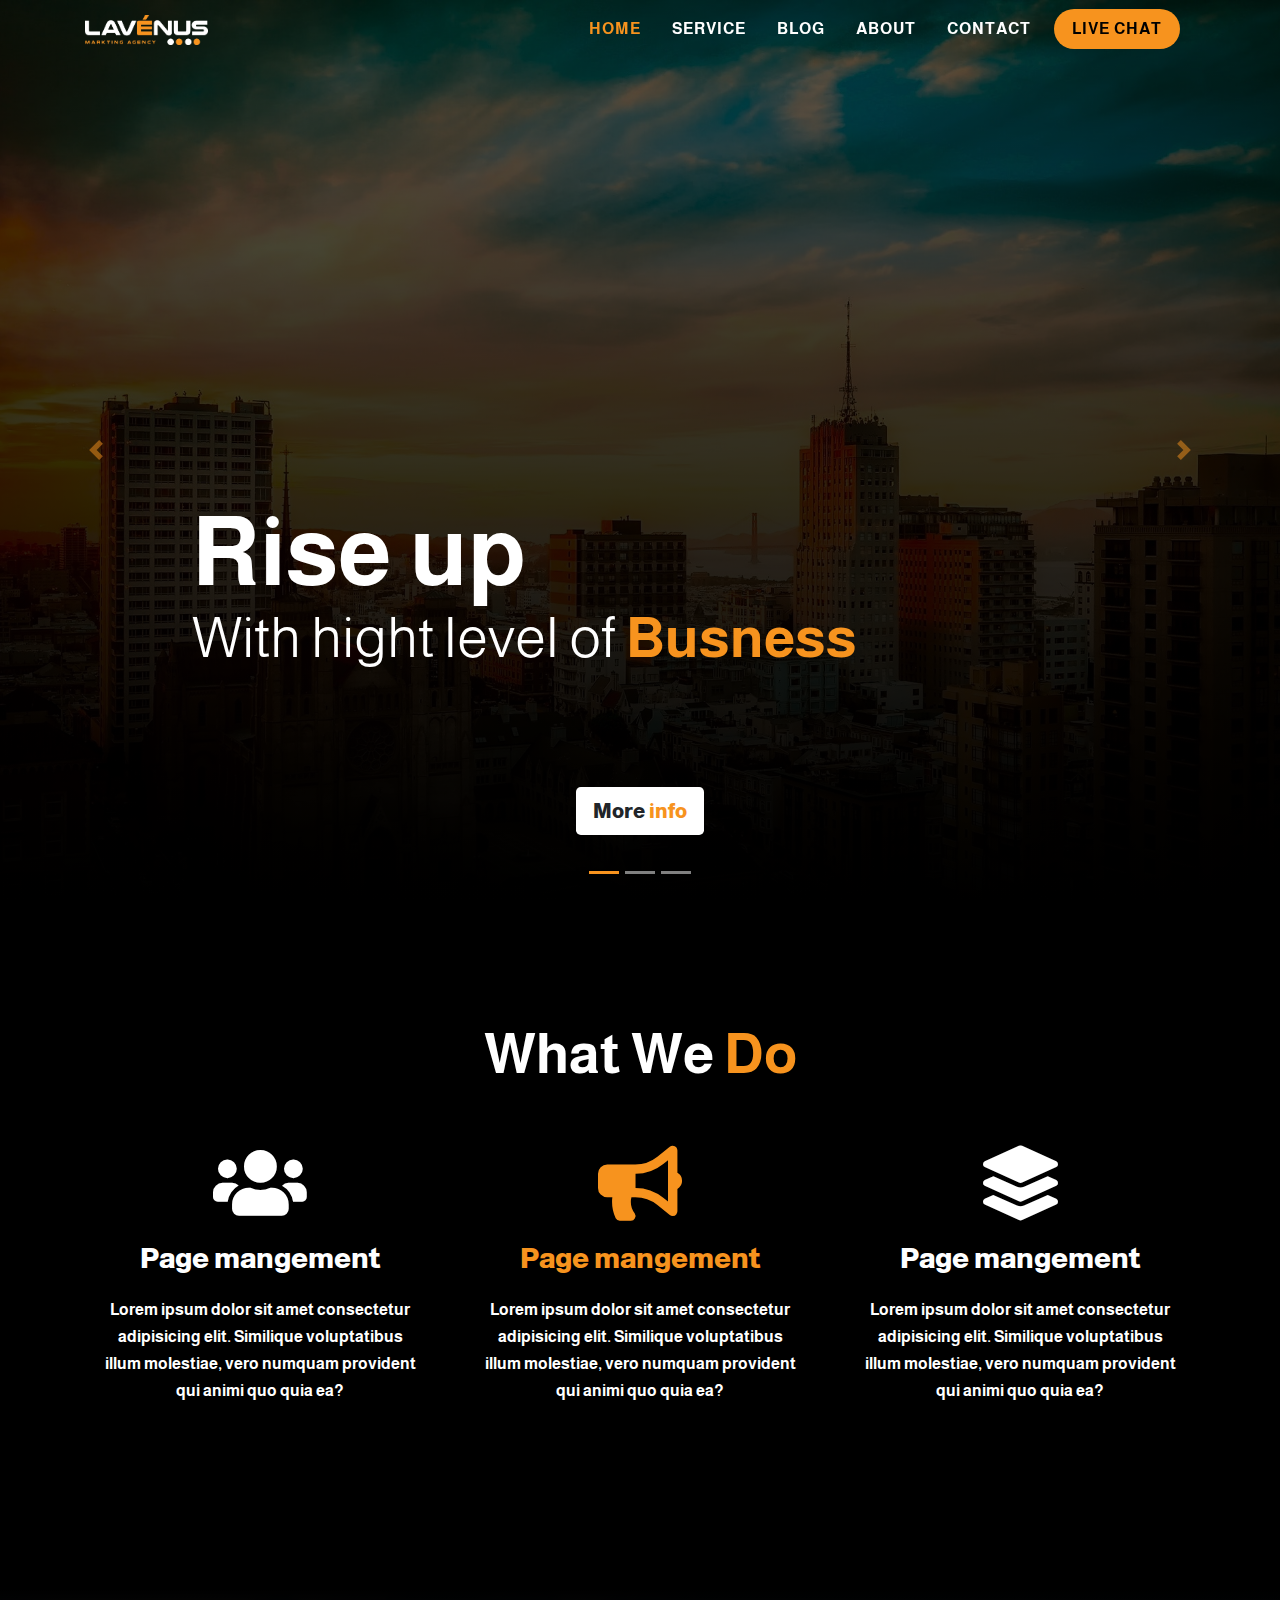
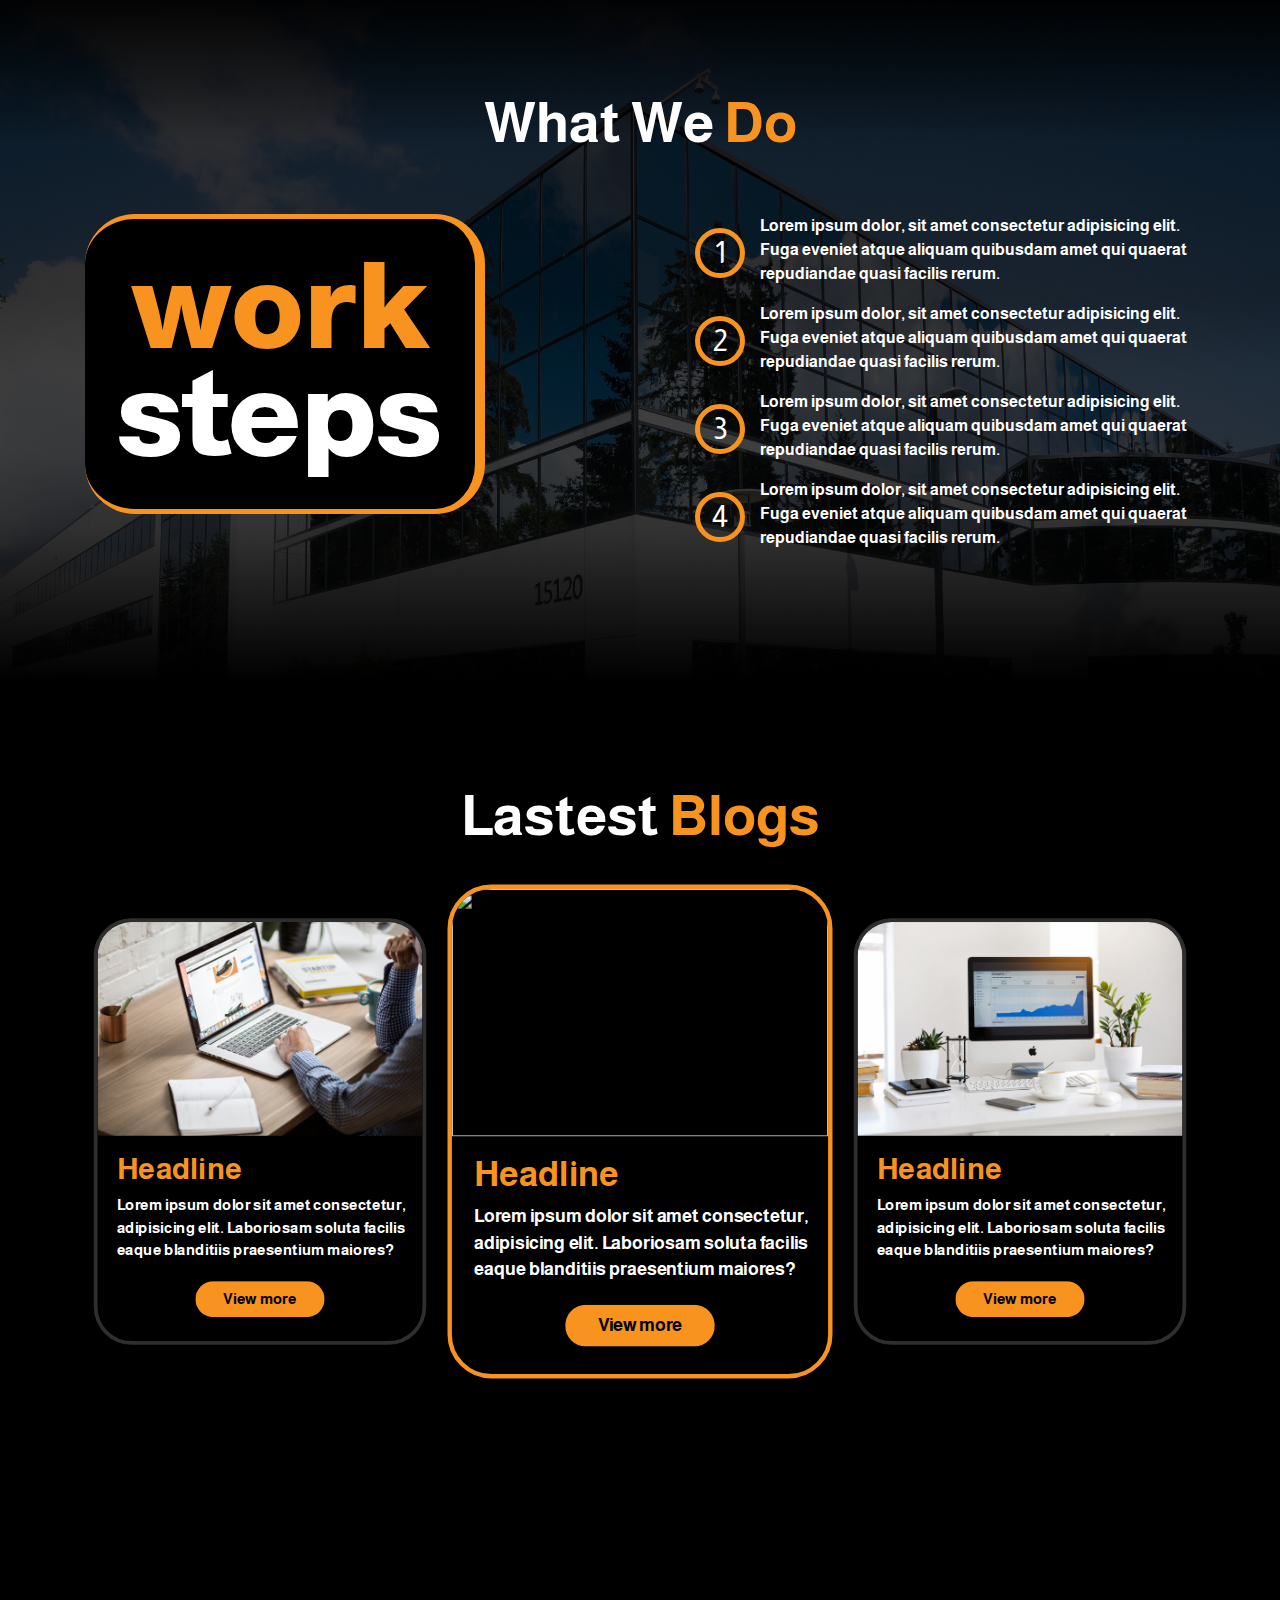
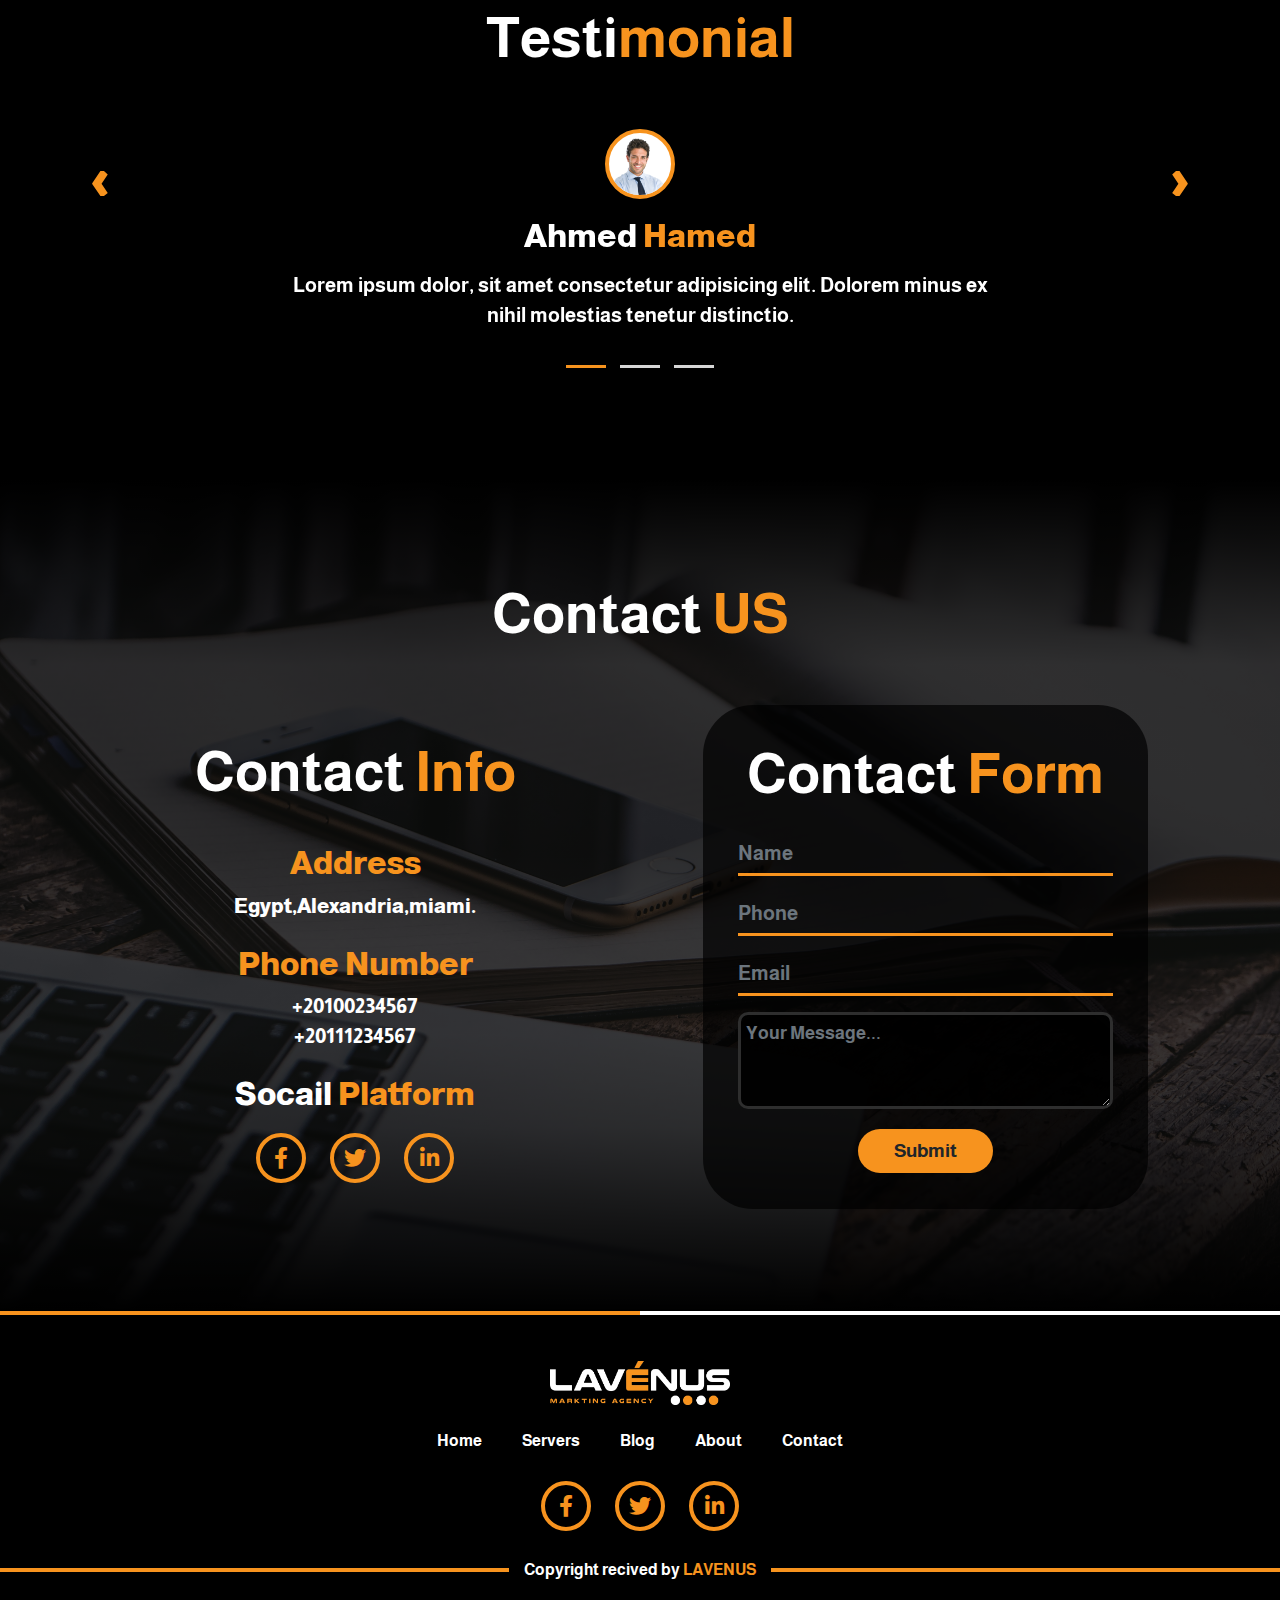
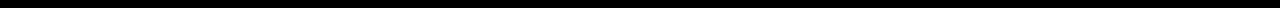
==== index.html @ 6c002d1f "A" ====
<!DOCTYPE html>
<html lang="en">
<head>
  <meta charset="UTF-8">
  <meta name="viewport" content="width=device-width, initial-scale=1.0">
  <link href="https://fonts.googleapis.com/css?family=Almarai:400,800&display=swap" rel="stylesheet">
  <link href="https://cdnjs.cloudflare.com/ajax/libs/font-awesome/5.12.1/css/all.min.css" rel="stylesheet">
  <link href="css/owl.carousel.min.css" rel="stylesheet">
  <link href="css/owl.theme.default.min.css" rel="stylesheet">
  <link href="css/bootstrap.min.css" rel="stylesheet">
  <link href="css/style.css" rel="stylesheet">
  <title>La vénus Marking Agency</title>
</head>
<body>
  <!-- Start Navbar -->
  <nav class="navbar navbar-expand-lg fixed-top navbar-dark">
    <div class="container">            
      <a class="navbar-brand" href="index.html"><img src="img/logo.gif" height="30" alt="la vénus"></a>
      <button class="navbar-toggler" data-toggle="collapse" data-target="#navbarSupportedContent">
        <span class="navbar-toggler-icon"></span>
      </button>
  
      <div class="collapse navbar-collapse" id="navbarSupportedContent">
        <ul class="navbar-nav ml-auto">
          <li class="nav-item active">
            <a class="nav-link" href="index.html">Home <span class="sr-only">(current)</span></a>
          </li>
          <li class="nav-item">
            <a class="nav-link" href="service.html">service</a>
          </li>
          <li class="nav-item">
            <a class="nav-link" href="blog.html">blog</a>
          </li>
          <li class="nav-item">
            <a class="nav-link" href="about.html">about</a>
          </li>
          <li class="nav-item">
            <a class="nav-link" href="contact.html">contact</a>
          </li>
          <li class="nav-item">
            <a class="nav-link" href="live-chat.html">live chat</a>
          </li>
        </ul>
      </div>
    </div>
  </nav>
  <!-- End Navbar -->
  <!-- Start Carousel -->
  <div id="carouselhead" class="carousel slide" data-ride="carousel">
    <ol class="carousel-indicators">
      <li data-target="#carouselhead" data-slide-to="0" class="active"></li>
      <li data-target="#carouselhead" data-slide-to="1"></li>
      <li data-target="#carouselhead" data-slide-to="2"></li>
    </ol>
    <div class="carousel-inner">
      <div class="carousel-item active">
        <div class="override"></div>
        <img src="img/img1.jpg" class="d-block w-100" alt="...">
        <div class="carousel-caption">
          <h1 class="display-1 text-left">Rise up</h1>
          <h4 class="display-4 text-left">With hight level of <span>Busness</span></h4>
          <button class="btn btn-lg bg-white">More <span>info</span></button>
        </div>
      </div>
      <div class="carousel-item">
        <div class="override"></div>
        <img src="img/img1.jpg" class="d-block w-100" alt="...">
        <div class="carousel-caption">
          <h1 class="display-1 text-left">Rise up</h1>
          <h4 class="display-4 text-left">With hight level of <span>Busness</span></h4>
          <button class="btn btn-lg bg-white">More <span>info</span></button>
        </div>
      </div>
      <div class="carousel-item">
        <div class="override"></div>
        <img src="img/img1.jpg" class="d-block w-100" alt="...">
        <div class="carousel-caption">
          <h1 class="display-1 text-left">Rise up</h1>
          <h4 class="display-4 text-left">With hight level of <span>Busness</span></h4>
          <button class="btn btn-lg bg-white">More <span>info</span></button>
        </div>
      </div>
    </div>
    <a class="carousel-control-prev" href="#carouselhead" role="button" data-slide="prev">
      <span class="carousel-control-prev-icon" aria-hidden="true"></span>
      <span class="sr-only">Previous</span>
    </a>
    <a class="carousel-control-next" href="#carouselhead" role="button" data-slide="next">
      <span class="carousel-control-next-icon" aria-hidden="true"></span>
      <span class="sr-only">Next</span>
    </a>
  </div>
  <!-- End Carousel -->
  <!-- Start Section What We Do -->
  <section id="what-we-do-section">
    <div class="container">
      <h2 class="title-section">what we <span>Do</span></h2>
      <div class="row">
        <div class="col-md-4 mb-5">
          <!-- Start item -->
          <div class="item">
            <i class="fas fa-users"></i>
            <h3>Page mangement</h3>
            <p>Lorem ipsum dolor sit amet consectetur adipisicing elit. Similique voluptatibus illum molestiae, vero numquam provident qui animi quo quia ea?</p>
          </div>
          <!-- End item -->
        </div>
        <div class="col-md-4 mb-5">
          <!-- Start item -->
          <div class="item active">
            <i class="fas fa-bullhorn"></i>
            <h3>Page mangement</h3>
            <p>Lorem ipsum dolor sit amet consectetur adipisicing elit. Similique voluptatibus illum molestiae, vero numquam provident qui animi quo quia ea?</p>
          </div>
          <!-- End item -->
        </div>
        <div class="col-md-4 mb-5">
          <!-- Start item -->
          <div class="item">
            <i class="fas fa-layer-group"></i>
            <h3>Page mangement</h3>
            <p>Lorem ipsum dolor sit amet consectetur adipisicing elit. Similique voluptatibus illum molestiae, vero numquam provident qui animi quo quia ea?</p>
          </div>
          <!-- End item -->
        </div>
      </div>
    </div>
  </section>
  <!-- End Section What We Do -->
  <!-- Start About-us -->
  <section id="about-section">
    <div class="override">
      <div class="container">
        <h2 class="title-section">what we <span>Do</span></h2>
        <div class="row">
          <div class="col-lg-6 d-none d-lg-block">
            <div class="shape">
              <h2>
                <span>work</span> steps
              </h2>
            </div>
          </div>
          <div class="col-lg-6">
            <ul id="number-list">
              <li>Lorem ipsum dolor, sit amet consectetur adipisicing elit. Fuga eveniet atque aliquam quibusdam amet qui quaerat repudiandae quasi facilis rerum.</p></li>
              <li>Lorem ipsum dolor, sit amet consectetur adipisicing elit. Fuga eveniet atque aliquam quibusdam amet qui quaerat repudiandae quasi facilis rerum.</li>
              <li>Lorem ipsum dolor, sit amet consectetur adipisicing elit. Fuga eveniet atque aliquam quibusdam amet qui quaerat repudiandae quasi facilis rerum.</li>
              <li>Lorem ipsum dolor, sit amet consectetur adipisicing elit. Fuga eveniet atque aliquam quibusdam amet qui quaerat repudiandae quasi facilis rerum.</li>
            </ul>
          </div>
        </div>
      </div>
    </div>
  </section>
  <!-- End About-us -->
  <!-- Start Blog -->
  <section id="blog-section">
    <div class="container">
      <h2 class="title-section">lastest <span>Blogs</span></h2>
      <div class="row">
        <!-- Start item -->
        <div class="col-lg-4 col-md-6 mb-5">
          <div class="blog">
            <img src="img/blog1.jpg" alt="">
            <div>
              <h2>Headline</h2>
              <p>Lorem ipsum dolor sit amet consectetur, adipisicing elit. Laboriosam soluta facilis eaque blanditiis praesentium maiores?</p>
              <button class="btn">View more</button>
            </div>
          </div>
        </div>
        <!-- End item -->
        <!-- Start item -->
        <div class="col-lg-4 col-md-6 mb-5">
          <div class="blog active">
            <img src="img/blog2.jpg" alt="">
            <div>
              <h2>Headline</h2>
              <p>Lorem ipsum dolor sit amet consectetur, adipisicing elit. Laboriosam soluta facilis eaque blanditiis praesentium maiores?</p>
              <button class="btn">View more</button>
            </div>
          </div>
        </div>
        <!-- End item -->
        <!-- Start item -->
        <div class="col-lg-4 col-md-6 mb-5 mx-auto">
          <div class="blog">
            <img src="img/blog3.jpg" alt="">
            <div>
              <h2>Headline</h2>
              <p>Lorem ipsum dolor sit amet consectetur, adipisicing elit. Laboriosam soluta facilis eaque blanditiis praesentium maiores?</p>
              <button class="btn">View more</button>
            </div>
          </div>
        </div>
        <!-- End item -->
      </div>
    </div>
  </section>
  <!-- End Blog -->
  <!-- Start Testimonial -->
  <section id="testimonial-section">
    <div class="container">
      <h2 class="title-section">Testi<span>monial</span></h2>
      <div class="owl-carousel owl-theme">
        <div class="item">
          <div class="img">
            <img src="img/personal.png" alt=""/>
          </div>
          <h4>ahmed <span>hamed</span></h4>
          <p>Lorem ipsum dolor, sit amet consectetur adipisicing elit. Dolorem minus ex nihil molestias tenetur distinctio.</p>
        </div>
        <div class="item">
          <div class="img">
            <img src="img/personal.png" alt=""/>
          </div>
          <h4>ahmed <span>hamed</span></h4>
          <p>Lorem ipsum dolor, sit amet consectetur adipisicing elit. Dolorem minus ex nihil molestias tenetur distinctio.</p>
        </div>
        <div class="item">
          <div class="img">
            <img src="img/personal.png" alt=""/>
          </div>
          <h4>ahmed <span>hamed</span></h4>
          <p>Lorem ipsum dolor, sit amet consectetur adipisicing elit. Dolorem minus ex nihil molestias tenetur distinctio.</p>
        </div>
      </div>
    </div>
  </section>
  <!-- End Testimonial -->
  <!-- Start Contact -->
  <section id="contact-section">
    <div class="override">
      <div class="container">
        <h2 class="title-section">Contact <span>US</span></h2>
        <div class="row">
          <div class="col-md-6">
            <div class="contact-info">
              <h2 class="title-section head-title">Contact <span>Info</span></h2>
              <div>
                <h2 class="title">Address</h2>
                <p>Egypt,Alexandria,miami.</p>
              </div>
              <div>
                <h2 class="title">Phone Number</h2>
                <p>+20100234567</p>
                <p>+20111234567</p>
              </div>
              <div>
                <h2 class="title"><span>Socail</span> Platform</h2>
                <ul class="social-list">
                  <li><a href="#"><i class="fab fa-facebook-f"></i></a></li>
                  <li><a href="#"><i class="fab fa-twitter"></i></a></li>
                  <li><a href="#"><i class="fab  fa-linkedin-in"></i></a></li>
                </ul>
              </div>
            </div>
          </div>
          <div class="col-lg-5 col-md-6 mx-auto">
            <div class="contact-form">
              <h2 class="title-section head-title">Contact <span>Form</span></h2>
              <form action="">
                <div class="form-group">
                  <input type="email" class="form-control" placeholder="Name">
                </div>
                <div class="form-group">
                  <input type="email" class="form-control" placeholder="Phone">
                </div>
                <div class="form-group">
                  <input type="email" class="form-control" placeholder="Email">
                </div>
                <div class="form-group">
                  <textarea class="form-control" rows="3" placeholder="Your Message..."></textarea>
                </div>
                <div class="form-group">
                  <button type="submit" class="btn d-block mx-auto">Submit</button>
                </div>
              </form>
            </div>
          </div>
        </div>
      </div>
    </div>
  </section>
  <!-- End Contact -->
  <!-- Start Footer -->
  <footer>
    <div class="container">
      <img src="img/logo.gif" alt="">
      <ul class="menu">
        <li><a href="#">home</a></li>
        <li><a href="#">servers</a></li>
        <li><a href="#">blog</a></li>
        <li><a href="#">about</a></li>
        <li><a href="#">contact</a></li>
      </ul>
      <ul class="social-list">
        <li><a href="#"><i class="fab fa-facebook-f"></i></a></li>
        <li><a href="#"><i class="fab fa-twitter"></i></a></li>
        <li><a href="#"><i class="fab  fa-linkedin-in"></i></a></li>
      </ul>
    </div>
    <div class="copyright"><p>Copyright recived by <span>LAVENUS</span></p></div>
  </footer>
  <!-- End Footer -->
  <script src="js/jquery-3.4.1.slim.min.js"></script>
  <script src="js/popper.min.js"></script>
  <script src="js/bootstrap.min.js"></script>
  <script src="js/owl.carousel.min.js"></script>
  <script src="js/main.js"></script>
</body>
</html>
---- css/style.css ----
/* General */
* {
  outline: 0 !important;
}
*:focus {
  outline: 0 !important;
}

body {
  font-family: "Almarai", sans-serif;
  background: #000;
  color: #fff;
}

.title-section {
  font-size: 3.5rem;
  font-weight: 700;
  text-align: center;
  text-transform: capitalize;
  padding-bottom: 50px;
}
.title-section span {
  color: #f7931e;
}

.social-list {
  list-style: none;
  display: flex;
  justify-content: center;
  padding: 0;
  width: 100%;
}
.social-list li {
  float: left;
  margin: 12px;
}
.social-list li a {
  text-decoration: none;
}
.social-list li a:hover i {
  background: #f7931e;
  color: #fff;
}
.social-list li i {
  font-size: 22px;
  display: flex;
  align-items: center;
  justify-content: center;
  color: #f7931e;
  border: 4px solid #f7931e;
  border-radius: 50px;
  width: 50px;
  height: 50px;
}

/* Navbar */
.navbar.navbar-dark {
  background: transparent !important;
}
.navbar.navbar-dark .nav-item {
  margin-right: 15px;
}
.navbar.navbar-dark .nav-item a {
  font-weight: 700;
  letter-spacing: 1px;
  text-transform: uppercase;
  color: #fff;
}
.navbar.navbar-dark .nav-item.active a {
  color: #f7931e;
}
.navbar.navbar-dark .nav-item:last-child {
  background: #f7931e;
  border-radius: 50px;
  padding: 0 10px;
}
.navbar.navbar-dark .nav-item:last-child a {
  color: black;
}
.navbar.navbar-dark.scroll {
  background: rgba(0, 0, 0, 0.9) !important;
}

/* carousel */
#carouselhead .carousel-indicators li.active {
  background-color: #f7931e;
}
#carouselhead .carousel-item .override {
  height: 100.1vh;
  width: 100%;
  position: absolute;
  background: transparent;
  background: -webkit-linear-gradient(to bottom, rgba(0, 0, 0, 0.6), black);
  background: linear-gradient(to bottom, rgba(0, 0, 0, 0.6), black);
}
#carouselhead .carousel-item img {
  height: 100vh;
  object-fit: cover;
}
#carouselhead .carousel-item .carousel-caption h1 {
  line-height: 0.9;
}
#carouselhead .carousel-item .carousel-caption h1, #carouselhead .carousel-item .carousel-caption h4 span {
  font-weight: 700 !important;
}
#carouselhead .carousel-item .carousel-caption button {
  margin-top: 12vh;
  margin-bottom: 25px;
  font-weight: 800;
}
#carouselhead .carousel-item .carousel-caption span {
  color: #f7931e;
}
#carouselhead .carousel-control-next-icon {
  background-image: url("data:image/svg+xml,%3csvg xmlns='http://www.w3.org/2000/svg' fill='%23f7931e' width='8' height='8' viewBox='0 0 8 8'%3e%3cpath d='M2.75 0l-1.5 1.5L3.75 4l-2.5 2.5L2.75 8l4-4-4-4z'/%3e%3c/svg%3e");
}
#carouselhead .carousel-control-prev-icon {
  background-image: url("data:image/svg+xml,%3csvg xmlns='http://www.w3.org/2000/svg' fill='%23f7931e' width='8' height='8' viewBox='0 0 8 8'%3e%3cpath d='M5.25 0l-4 4 4 4 1.5-1.5L4.25 4l2.5-2.5L5.25 0z'/%3e%3c/svg%3e");
}

/* what-we-do-section */
#what-we-do-section {
  padding: 120px 0px;
}
#what-we-do-section .item {
  text-align: center;
}
#what-we-do-section .item h3 {
  font-weight: 800;
  padding: 22px 0px 12px;
}
#what-we-do-section .item i {
  display: block;
  font-size: 75px;
  text-align: center;
}
#what-we-do-section .item p {
  line-height: 1.7;
  padding: 0 16px;
  font-weight: 700;
}
#what-we-do-section .item.active h3, #what-we-do-section .item.active i {
  color: #f7931e;
}

/* about section */
#about-section {
  background: url(../img/img2.jpg);
  background-size: cover;
  background-position: top;
  background-repeat: no-repeat;
}
#about-section .override {
  padding: 100px 0px;
  height: 100.2%;
  width: 100%;
  background: transparent;
  background: -webkit-linear-gradient(to bottom, rgba(0, 0, 0, 0.6), black);
  background: linear-gradient(to bottom, rgba(0, 0, 0, 0.6), black);
  background-image: linear-gradient(to top, black, rgba(0, 0, 0, 0.9), rgba(0, 0, 0, 0.8), rgba(0, 0, 0, 0.75), rgba(0, 0, 0, 0.75), rgba(0, 0, 0, 0.8), rgba(0, 0, 0, 0.8), rgba(0, 0, 0, 0.8), rgba(0, 0, 0, 0.9), black);
}
#about-section #number-list {
  list-style: none;
}
#about-section #number-list li {
  display: flex;
  align-items: center;
}
#about-section #number-list li span {
  display: flex;
  align-items: center;
  justify-content: center;
  border: 5px solid #f7931e;
  font-size: 30px;
  border-radius: 50px;
  min-width: 50px;
  max-width: 50px;
  min-height: 50px;
  max-height: 50px;
  margin-right: 15px;
  margin-top: -10px;
}
#about-section #number-list li p {
  display: inline;
  font-weight: 700;
}
#about-section .shape {
  height: 300px;
  width: 400px;
  background: #000;
  border-right: 10px solid #f7931e;
  border-top: 5px solid #f7931e;
  border-bottom: 5px solid #f7931e;
  border-left: 0px solid #f7931e;
  border-radius: 50px;
  display: flex;
  align-items: center;
  text-align: center;
}
#about-section .shape h2 {
  line-height: 0.9;
  font-size: 120px;
  font-weight: 800;
}
#about-section .shape h2 span {
  color: #f7931e;
}

/*Blog Section*/
#blog-section {
  padding: 100px 0px;
}
#blog-section .blog {
  width: 100%;
  overflow: hidden;
  border: 4px solid #2e2e2e;
  border-radius: 40px;
  transform: scale(0.95);
  transition: all 0.4s ease-in-out;
}
#blog-section .blog img {
  width: 100%;
  height: 225px;
  object-fit: cover;
}
#blog-section .blog div {
  padding: 15px 0px 10px;
  text-align: left;
}
#blog-section .blog div h2 {
  padding-left: 20px;
  color: #f7931e;
  font-weight: 700;
}
#blog-section .blog div p {
  padding-left: 20px;
  width: 95%;
  font-weight: 700;
}
#blog-section .blog div button {
  display: block;
  width: 40%;
  text-align: center;
  background: #f7931e;
  color: #000;
  border-radius: 50px;
  margin: 20px auto 15px;
  font-weight: 700;
}
#blog-section .blog:hover {
  transform: scale(1.03);
  transition: all 0.4s ease-in-out;
}
#blog-section .blog.active {
  border: 4px solid #f7931e;
  transform: scale(1.1);
}
#blog-section .blog.active:hover {
  transform: scale(1.1);
}

/* testimonial section */
#testimonial-section {
  padding: 100px 0px;
}
#testimonial-section .item {
  text-align: center;
}
#testimonial-section .item .img {
  padding-top: 5px;
  margin: auto;
  overflow: hidden;
  width: 70px;
  height: 70px;
  background: #fff;
  border-radius: 50px;
  border: 4px solid #f7931e;
}
#testimonial-section .item h4 {
  font-size: 32px;
  font-weight: 800;
  text-transform: capitalize;
  margin: 18px 0 14px;
}
#testimonial-section .item h4 span {
  color: #f7931e;
}
#testimonial-section .item p {
  font-size: 20px;
  font-weight: 700;
  padding: 0 200px;
}
#testimonial-section .owl-prev, #testimonial-section .owl-next {
  font-size: 60px;
  color: #f7931e;
  font-weight: 800;
}
#testimonial-section .owl-next {
  position: absolute;
  top: 0;
  right: 0;
}
#testimonial-section .owl-prev {
  position: absolute;
  top: 0;
  left: 0;
}
#testimonial-section .owl-theme .owl-dots .owl-dot span {
  border-radius: 0px;
  width: 40px;
  height: 3px;
}
#testimonial-section .owl-theme .owl-dots .owl-dot.active span,
#testimonial-section .owl-theme .owl-dots .owl-dot:hover span {
  background: #f7931e;
}

/* contact section */
#contact-section {
  background: url(../img/img3.jpg);
  background-size: cover;
  background-position: top;
  background-repeat: no-repeat;
}
#contact-section .override {
  padding: 100px 0px;
  height: 100%;
  width: 100%;
  background: transparent;
  background: -webkit-linear-gradient(to bottom, rgba(0, 0, 0, 0.6), black);
  background: linear-gradient(to bottom, rgba(0, 0, 0, 0.6), black);
  background-image: linear-gradient(to top, black, rgba(0, 0, 0, 0.9), rgba(0, 0, 0, 0.8), rgba(0, 0, 0, 0.75), rgba(0, 0, 0, 0.75), rgba(0, 0, 0, 0.8), rgba(0, 0, 0, 0.8), rgba(0, 0, 0, 0.8), rgba(0, 0, 0, 0.9), black);
}
#contact-section .title-section.head-title {
  margin-bottom: 10px;
  padding-bottom: 15px;
}
#contact-section .contact-info {
  padding-top: 33px;
}
#contact-section .contact-info .title {
  color: #f7931e;
  text-align: center;
  font-weight: 900;
  margin-top: 24px;
}
#contact-section .contact-info .title span {
  color: #fff;
}
#contact-section .contact-info p {
  text-align: center;
  font-size: 20px;
  font-weight: 800;
  margin: 0;
}
#contact-section .contact-form {
  background-color: rgba(0, 0, 0, 0.7);
  border-radius: 50px;
  padding: 35px 35px 20px;
}
#contact-section .contact-form input, #contact-section .contact-form textarea {
  background: transparent;
  border-width: 0px 0px 3px 0px;
  border-color: #f7931e;
  border-radius: 0px;
  color: #f7931e;
  font-weight: 700;
}
#contact-section .contact-form input[placeholder], #contact-section .contact-form textarea[placeholder] {
  padding: 0;
  font-size: 20px;
}
#contact-section .contact-form input:focus, #contact-section .contact-form textarea:focus {
  box-shadow: 0 0 0 0rem rgba(247, 147, 30, 0.25) !important;
}
#contact-section .contact-form textarea {
  background-color: rgba(0, 0, 0, 0.9);
  font-size: 16px;
  overflow-x: hidden;
  border-width: 3px;
  border-color: #2e2e2e;
  border-radius: 10px;
}
#contact-section .contact-form textarea[placeholder] {
  padding: 5px;
  font-size: 18px;
}
#contact-section .contact-form textarea:focus {
  border-color: #f7931e;
}
#contact-section .contact-form button {
  background: #f7931e;
  font-weight: 700;
  margin-top: 20px;
  font-size: 19px;
  border-radius: 50px;
  background: #f7931e;
  padding: 7px 35px 6px 35px;
}

/* Footer */
footer {
  position: relative;
  margin-bottom: 20px;
  padding-top: 50px;
}
footer::after {
  position: absolute;
  content: " ";
  width: 50%;
  height: 4px;
  background: #fff;
  top: 0;
  right: 0;
}
footer::before {
  position: absolute;
  content: " ";
  width: 50%;
  height: 4px;
  background: #f7931e;
  top: 0;
  left: 0;
}
footer img {
  width: 180px;
  margin: auto;
  display: block;
}
footer .menu {
  list-style: none;
  display: flex;
  justify-content: center;
  padding: 0;
  margin-top: 24px;
}
footer .menu li {
  float: left;
  margin: 0px 20px 0px;
}
footer .menu li a {
  font-weight: 700;
  color: #fff;
  text-decoration: none;
  text-transform: capitalize;
}
footer .menu li a:hover {
  color: #f7931e;
}
footer .copyright {
  margin-top: 25px;
  background: #f7931e;
  height: 4px;
  text-align: center;
}
footer .copyright p {
  display: inline-block;
  text-align: center;
  transform: translateY(-10px);
  background: #000;
  padding: 0px 15px;
  font-weight: 700;
}
footer .copyright p span {
  color: #f7931e;
}

/* Responsive */
@media (max-width: 575.98px) {
  .navbar.navbar-dark .nav-item:last-child {
    width: 140px;
    text-align: center;
  }

  /* carousel */
  #carouselhead .carousel-item .carousel-caption h1 {
    font-size: 60px;
  }
  #carouselhead .carousel-item .carousel-caption h4 {
    font-size: 40px;
  }
  #carouselhead .carousel-item .carousel-caption button {
    margin-top: 17vh;
  }

  #blog-section .blog {
    transform: scale(1);
  }
  #blog-section .blog:hover {
    transform: scale(1);
  }
  #blog-section .blog.active {
    transform: scale(1);
  }

  #testimonial-section .item p {
    padding: 0px 10px;
    font-size: 18px;
  }

  #number-list li {
    margin-top: 20px;
  }

  #contact-section .title-section.head-title {
    font-size: 40px;
  }

  footer .menu li {
    margin: 10px;
  }
}
@media (min-width: 576px) and (max-width: 767.98px) {
  .navbar.navbar-dark .nav-item:last-child {
    width: 140px;
    text-align: center;
  }

  /* carousel */
  #carouselhead .carousel-item .carousel-caption h1 {
    font-size: 60px;
  }
  #carouselhead .carousel-item .carousel-caption h4 {
    font-size: 40px;
  }
  #carouselhead .carousel-item .carousel-caption button {
    margin-top: 17vh;
  }

  #blog-section .blog {
    transform: scale(1);
  }
  #blog-section .blog:hover {
    transform: scale(1);
  }
  #blog-section .blog.active {
    transform: scale(1);
  }

  #testimonial-section .item p {
    padding: 0px 80px;
    font-size: 18px;
  }

  #number-list li {
    margin-top: 20px;
  }

  #contact-section .title-section.head-title {
    font-size: 40px;
  }
}
@media (min-width: 768px) and (max-width: 991.98px) {
  /* Nav Bar */
  .navbar.navbar-dark .nav-item:last-child {
    width: 140px;
    text-align: center;
  }

  /* carousel */
  #carouselhead .carousel-item .carousel-caption h1 {
    font-size: 60px;
  }
  #carouselhead .carousel-item .carousel-caption h4 {
    font-size: 40px;
  }
  #carouselhead .carousel-item .carousel-caption button {
    margin-top: 17vh;
  }

  #blog-section .blog {
    transform: scale(1);
  }
  #blog-section .blog:hover {
    transform: scale(1);
  }
  #blog-section .blog.active {
    transform: scale(1);
  }

  #number-list li {
    margin-top: 15px;
  }

  #testimonial-section .item p {
    padding: 0px 90px;
  }

  #contact-section .title-section.head-title {
    font-size: 40px;
  }
}

/*# sourceMappingURL=style.css.map */
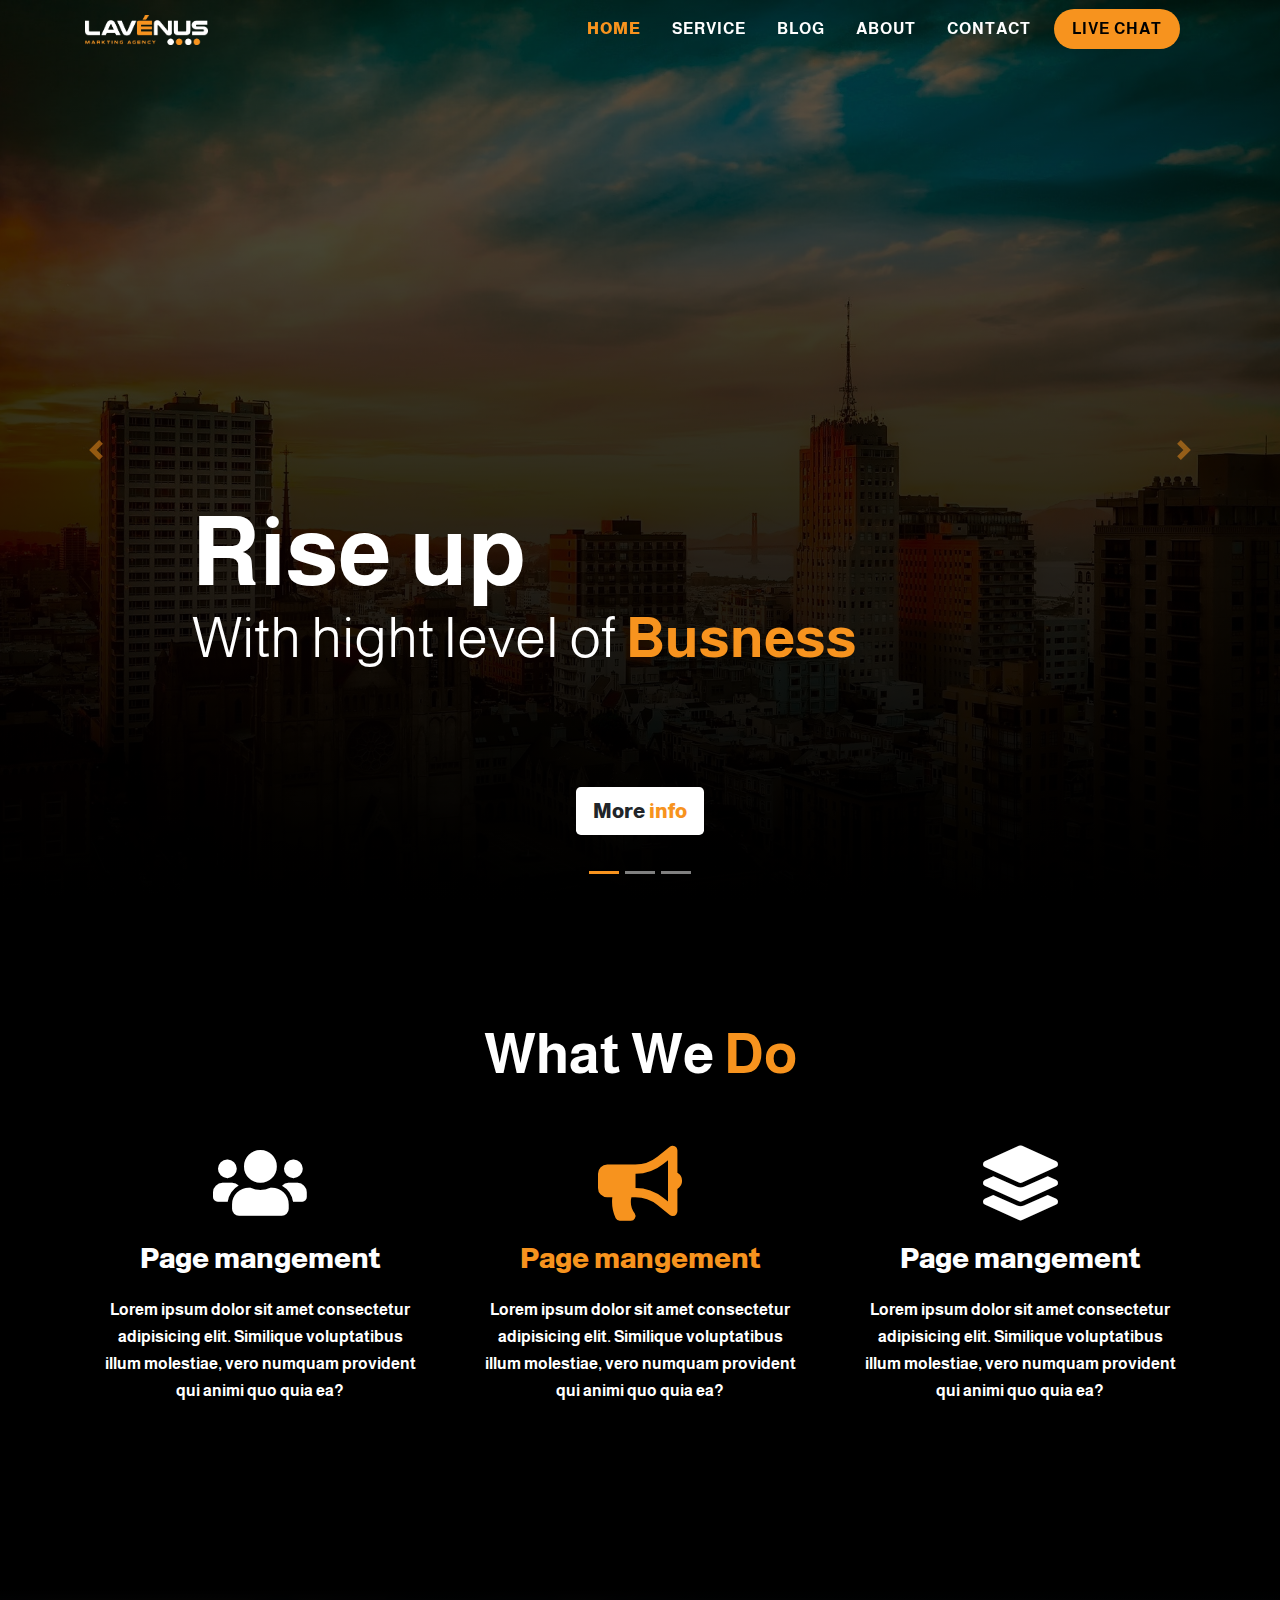
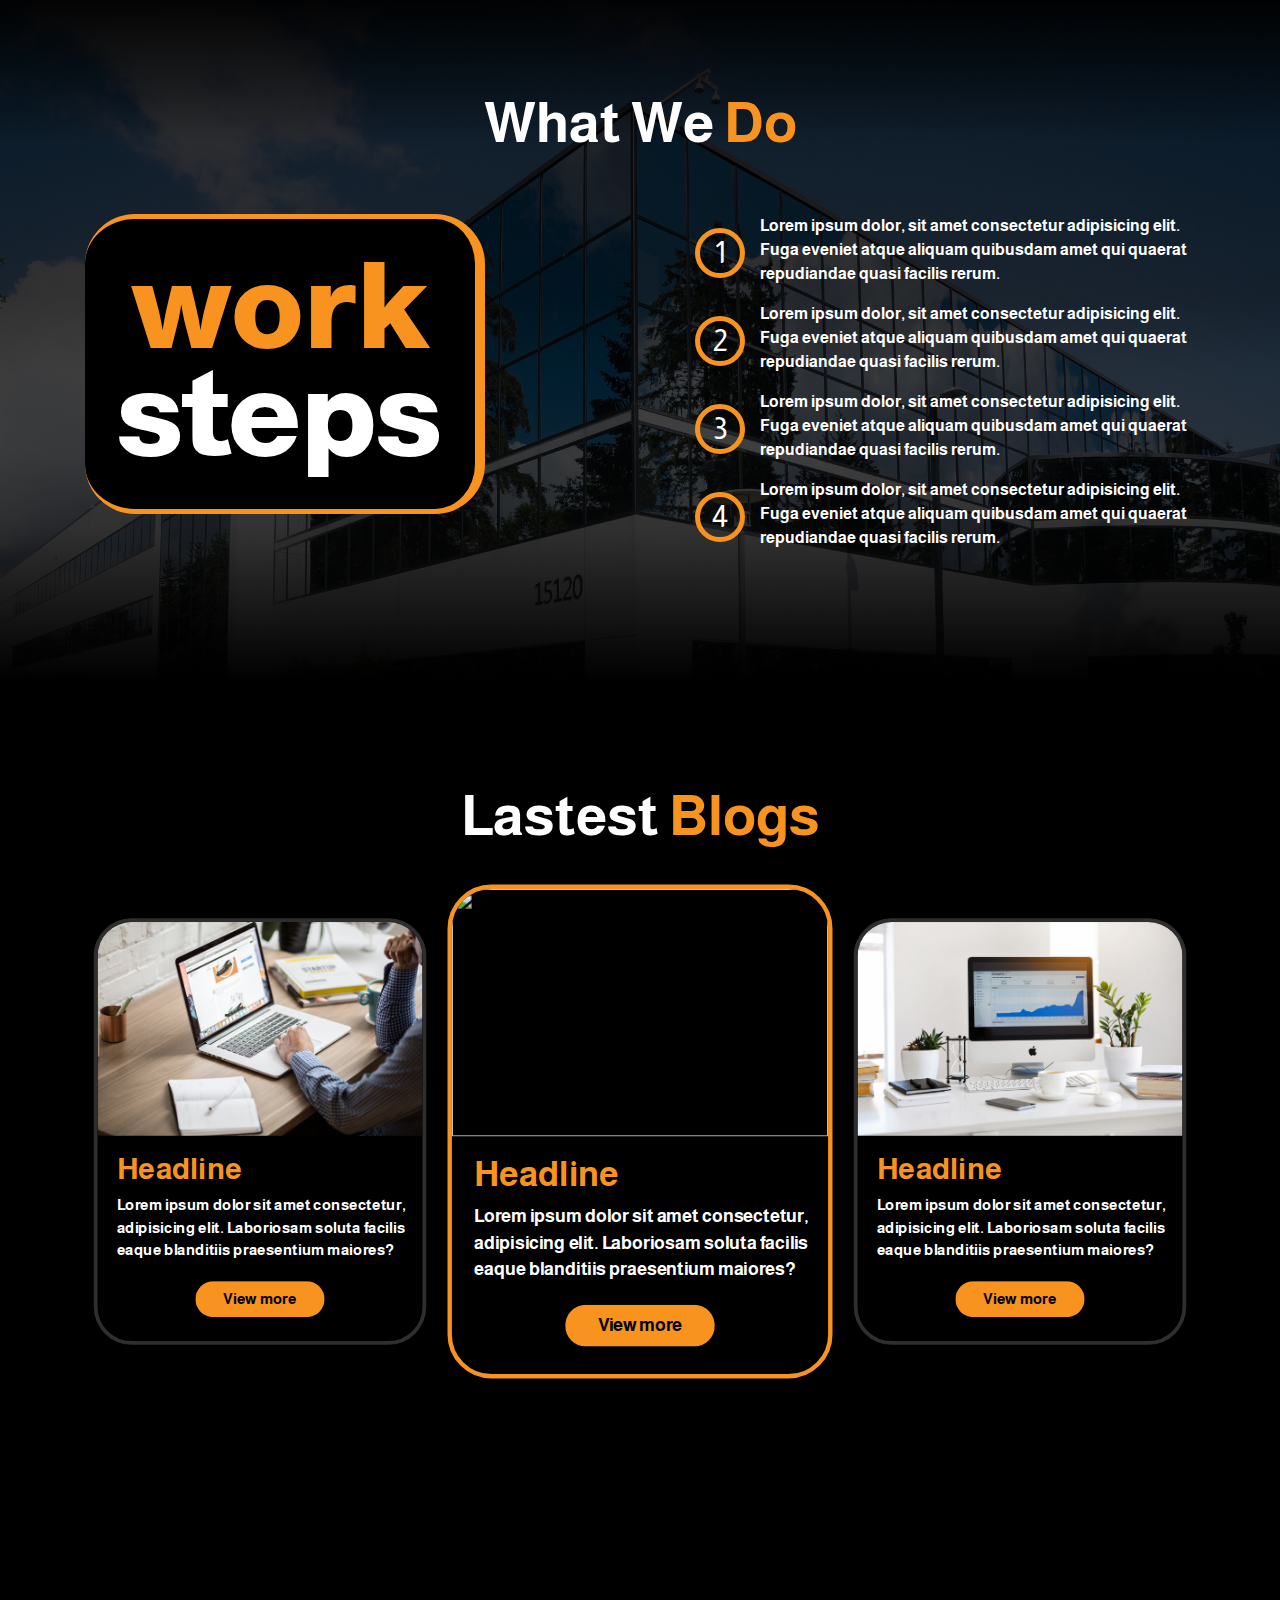
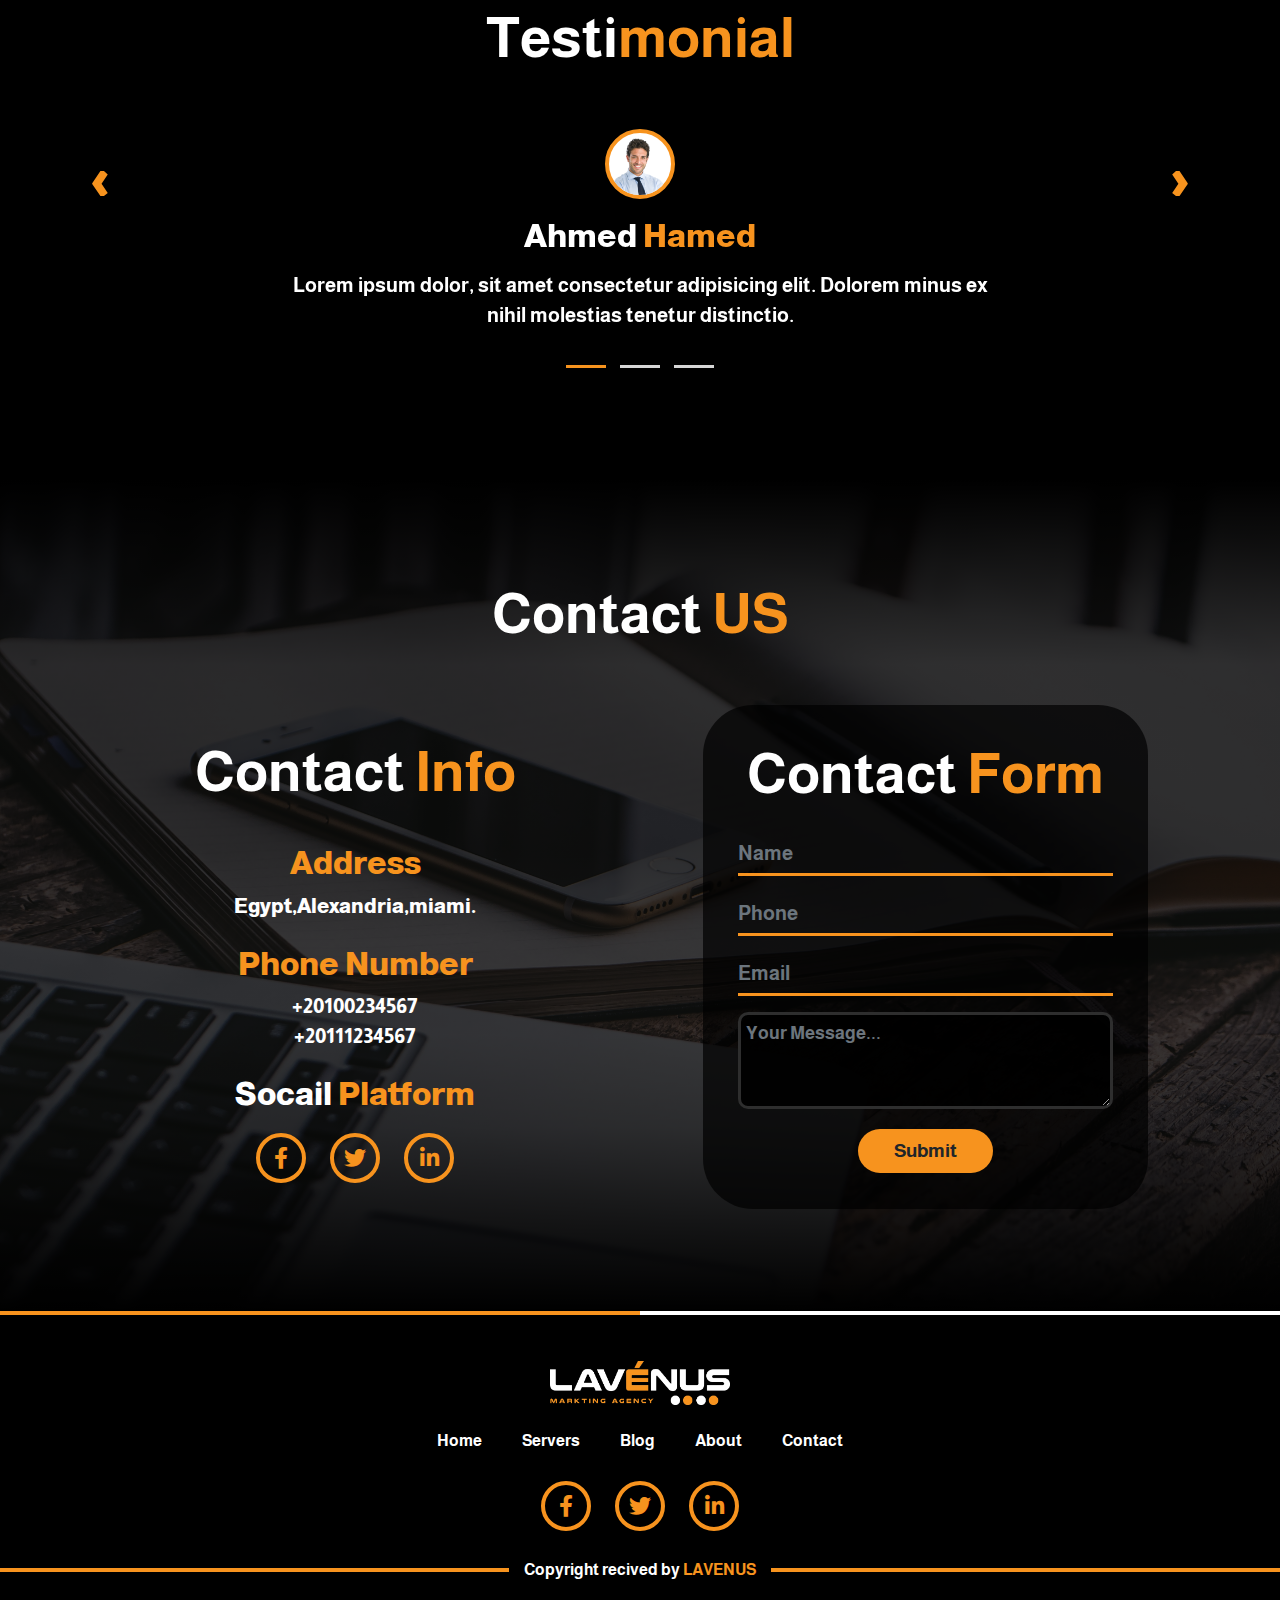
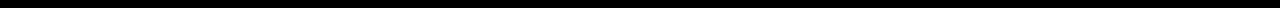
==== commit f91f7ccf: "A" ====
--- a/index.html
+++ b/index.html
@@ -26,10 +26,10 @@
             <a class="nav-link" href="index.html">Home <span class="sr-only">(current)</span></a>
           </li>
           <li class="nav-item">
-            <a class="nav-link" href="service.html">service</a>
-          </li>
-          <li class="nav-item">
-            <a class="nav-link" href="blog.html">blog</a>
+            <a class="nav-link" href="services.html">service</a>
+          </li>
+          <li class="nav-item">
+            <a class="nav-link" href="blogs.html">blog</a>
           </li>
           <li class="nav-item">
             <a class="nav-link" href="about.html">about</a>
@@ -288,11 +288,11 @@
     <div class="container">
       <img src="img/logo.gif" alt="">
       <ul class="menu">
-        <li><a href="#">home</a></li>
-        <li><a href="#">servers</a></li>
-        <li><a href="#">blog</a></li>
-        <li><a href="#">about</a></li>
-        <li><a href="#">contact</a></li>
+        <li><a href="index.html">home</a></li>
+        <li><a href="servers.htmk">servers</a></li>
+        <li><a href="blogs.html">blog</a></li>
+        <li><a href="about.html">about</a></li>
+        <li><a href="contact.html">contact</a></li>
       </ul>
       <ul class="social-list">
         <li><a href="#"><i class="fab fa-facebook-f"></i></a></li>
--- a/css/style.css
+++ b/css/style.css
@@ -65,8 +65,10 @@
   letter-spacing: 1px;
   text-transform: uppercase;
   color: #fff;
+  font-weight: 700;
 }
 .navbar.navbar-dark .nav-item.active a {
+  font-weight: 800;
   color: #f7931e;
 }
 .navbar.navbar-dark .nav-item:last-child {
@@ -465,6 +467,330 @@
   color: #f7931e;
 }
 
+/* Head Page */
+#head-page.style-one {
+  background: url("../img/img4.jpg");
+  background-size: cover;
+  height: 100vh;
+  position: relative;
+  overflow: hidden;
+}
+#head-page.style-one .override {
+  flex-direction: column;
+  padding-top: 70px;
+  align-items: center;
+  height: 100%;
+  width: 100%;
+  position: absolute;
+  background: transparent;
+  background: -webkit-linear-gradient(to bottom, rgba(0, 0, 0, 0.6), black);
+  background: linear-gradient(to bottom, rgba(0, 0, 0, 0.6), black);
+}
+#head-page.style-one .text {
+  transform: translateY(150%);
+}
+#head-page.style-one h2 {
+  font-size: 4.5rem;
+  font-weight: 800;
+  border: 10px solid #f7931e;
+  border-radius: 50px;
+  display: inline;
+  padding: 0px 20px 0px;
+}
+#head-page.style-one h2 span {
+  color: #f7931e;
+}
+#head-page.style-one .footer-head-page {
+  margin-top: auto;
+}
+#head-page.style-one .footer-head-page .wave {
+  transform: translateY(95%);
+}
+#head-page.style-one .footer-head-page .rectangle {
+  margin-top: -5px;
+}
+#head-page.style-one .footer-head-page img {
+  width: 100%;
+}
+#head-page.style-one.blog-head .override {
+  align-items: flex-start;
+  padding-top: 0px;
+}
+#head-page.style-one.blog-head h2 {
+  font-size: 3.2rem;
+  font-weight: 800;
+  border: 0px solid #f7931e;
+  border-radius: 0px;
+  display: inline;
+  padding: 0px;
+  text-align: right;
+}
+#head-page.style-one.blog-head h2 span {
+  color: #f7931e;
+}
+#head-page.style-one.blog-head h1 {
+  font-size: 4rem;
+  font-weight: 800;
+}
+#head-page.style-one.blog-head h1 span {
+  color: #f7931e;
+}
+#head-page.style-one.blog-head .footer-head-page img {
+  transform: rotateY(180deg);
+}
+#head-page.style-one.blog-head .footer-head-page .wave {
+  transform: translateY(95%) rotateY(180deg);
+}
+
+#head-page.style-two {
+  background: url("../img/img4.jpg");
+  background-size: cover;
+  height: 75vh;
+  position: relative;
+  overflow: hidden;
+  border-bottom: 8px solid #f7931e;
+}
+#head-page.style-two .override {
+  padding-top: 70px;
+  height: 100%;
+  width: 100%;
+  position: absolute;
+  align-items: center;
+  padding-bottom: 80px;
+  background: transparent;
+  background: -webkit-linear-gradient(to bottom, rgba(0, 0, 0, 0.6), black);
+  background: linear-gradient(to bottom, rgba(0, 0, 0, 0.6), black);
+}
+#head-page.style-two .border-title {
+  border: 5px dashed #f7931e;
+  padding: 5px 30px 8px;
+  border-radius: 50px;
+}
+#head-page.style-two h2 {
+  font-size: 4.5rem;
+  font-weight: 800;
+}
+#head-page.style-two h2 span {
+  color: #f7931e;
+}
+#head-page.style-two .line {
+  border-bottom: 6px solid #f7931e;
+}
+#head-page.style-two.contact-head {
+  border-bottom: 0px solid #f7931e;
+}
+
+/* About */
+#about-page .row {
+  padding: 55px 0px 25px;
+}
+#about-page .col-lg-6 {
+  margin-bottom: 10px;
+}
+#about-page .col-lg-6 .personal {
+  display: flex;
+  flex-direction: row;
+  justify-content: space-between;
+  align-items: center;
+}
+#about-page .col-lg-6 .personal .img {
+  min-width: 220px;
+  height: 220px;
+  border-radius: 50%;
+  overflow: hidden;
+  background: #fff;
+  padding-top: 15px;
+  border: 5px solid #f7931e;
+}
+#about-page .col-lg-6 .personal .img img {
+  display: block;
+  height: 100%;
+  margin: auto;
+}
+#about-page .col-lg-6 .personal .info h2 {
+  color: #f7931e;
+  font-size: 2.7rem;
+  font-weight: 600;
+  margin-bottom: -8px;
+}
+#about-page .col-lg-6 .personal .info p {
+  font-size: 1.5rem;
+  font-weight: 600;
+}
+#about-page .col-lg-6:nth-child(odd) .personal {
+  flex-direction: row-reverse;
+}
+#about-page .content {
+  padding: 30px 0px;
+}
+#about-page .content .title {
+  color: #f7931e;
+  font-size: 2.6rem;
+  font-weight: 700;
+  text-align: center;
+  margin-top: 20px;
+}
+#about-page .content p {
+  font-weight: 700;
+}
+
+/* servers Page */
+#server-page .content {
+  padding: 30px 0px 20px;
+}
+#server-page .content .title {
+  font-size: 2.6rem;
+  font-weight: 700;
+  margin-top: 20px;
+}
+#server-page .content .title span {
+  color: #f7931e;
+}
+#server-page .content p {
+  font-size: 1.1rem;
+  font-weight: 700;
+}
+#server-page .plan .title {
+  color: #f7931e;
+  font-size: 2rem;
+  font-weight: 800;
+  margin-bottom: 15px;
+}
+#server-page .plan .item {
+  margin-bottom: 35px;
+}
+#server-page .plan .item .head {
+  background: #e87a13;
+}
+#server-page .plan .item .head .container {
+  display: flex;
+  justify-content: space-between;
+  align-items: center;
+  padding-top: 5px;
+  padding-bottom: 3px;
+}
+#server-page .plan .item .head h3 {
+  color: #000;
+  font-weight: 700;
+  padding-left: 5px;
+  margin-bottom: 0;
+}
+#server-page .plan .item .head a {
+  color: #000;
+  font-size: 1.6rem;
+  padding-right: 5px;
+  cursor: pointer;
+}
+#server-page .plan .item .info {
+  border: 3px solid #eee;
+  border-top: 0px;
+  padding: 20px 15px;
+  display: flex;
+  align-items: center;
+  border-radius: 0px 0px 5px 5px;
+}
+#server-page .plan .item .info .text {
+  margin-bottom: 0;
+  font-weight: 800;
+  padding-right: 25px;
+  color: #f7931e;
+}
+#server-page .plan .item .info .buy {
+  min-width: 13%;
+}
+#server-page .plan .item .info .buy .price {
+  margin-bottom: 5px;
+  background: #fff;
+}
+#server-page .plan .item .info .buy button {
+  width: 100%;
+  border-radius: 8px;
+  border: 0px;
+  padding: 4px 10px 3px;
+  font-weight: 800;
+  background: #f7931e;
+}
+#server-page .custom {
+  margin-bottom: 35px;
+}
+#server-page .custom .flex-grow-1 {
+  height: 5px;
+  background: #f7931e;
+}
+#server-page .custom button {
+  border-radius: 50px;
+  padding: 8px 45px;
+  font-size: 1.8rem;
+  border: 0;
+  background: #f7931e;
+  font-weight: 700;
+}
+
+/* Blog Page */
+#all-blog {
+  padding: 80px 0px 40px;
+}
+#all-blog .item {
+  display: flex;
+}
+#all-blog .item .img {
+  min-width: 300px;
+  max-width: 300px;
+  height: 230px;
+  margin-right: 35px;
+  border-radius: 50px;
+  border: 3px solid #f7931e;
+  overflow: hidden;
+  box-shadow: 0px 0px 8px #f7931e;
+}
+#all-blog .item .img img {
+  width: 100%;
+  height: 100%;
+  object-fit: cover;
+}
+#all-blog .item .info {
+  display: flex;
+  flex-direction: column;
+  justify-content: center;
+}
+#all-blog .item .info h2 {
+  color: #f7931e;
+  font-weight: 700;
+  font-size: 2.3rem;
+  margin: 0px;
+}
+#all-blog .item .info p {
+  font-weight: 700;
+  margin-bottom: 8px;
+}
+#all-blog .item .info .control {
+  display: flex;
+  flex-direction: row;
+}
+#all-blog .item .info .control button {
+  border-radius: 50px;
+  background: #f7931e;
+  border: 3px solid #f7931e;
+  padding: 0px 20px;
+  font-weight: 700;
+  margin-right: 15px;
+}
+#all-blog .item .info .control .like,
+#all-blog .item .info .control .share {
+  font-size: 1.5rem;
+  color: #f7931e;
+  margin-right: 15px;
+}
+
+/* Contact Page */
+#contact-section.contact-page {
+  background: #000;
+}
+
+#location .title-section {
+  padding-bottom: 0px;
+}
+
 /* Responsive */
 @media (max-width: 575.98px) {
   .navbar.navbar-dark .nav-item:last-child {
@@ -509,6 +835,41 @@
   footer .menu li {
     margin: 10px;
   }
+
+  /* About */
+  #about-page .content {
+    padding: 0px 0px 15px;
+    margin-top: -30px;
+  }
+  #about-page .content p {
+    text-align: center;
+  }
+  #about-page .row {
+    padding: 55px 0px 25px;
+  }
+  #about-page .col-lg-6 .personal {
+    flex-direction: column;
+  }
+  #about-page .col-lg-6:nth-child(odd) .personal {
+    flex-direction: column;
+  }
+
+  /* Head Page */
+  #head-page.style-one h2 {
+    font-size: 3rem;
+    text-align: center;
+  }
+  #head-page.style-one .footer-head-page {
+    display: none;
+  }
+
+  #head-page.style-two h2 {
+    font-size: 3rem;
+    text-align: center;
+  }
+  #head-page.style-two .line {
+    border: 0px;
+  }
 }
 @media (min-width: 576px) and (max-width: 767.98px) {
   .navbar.navbar-dark .nav-item:last-child {
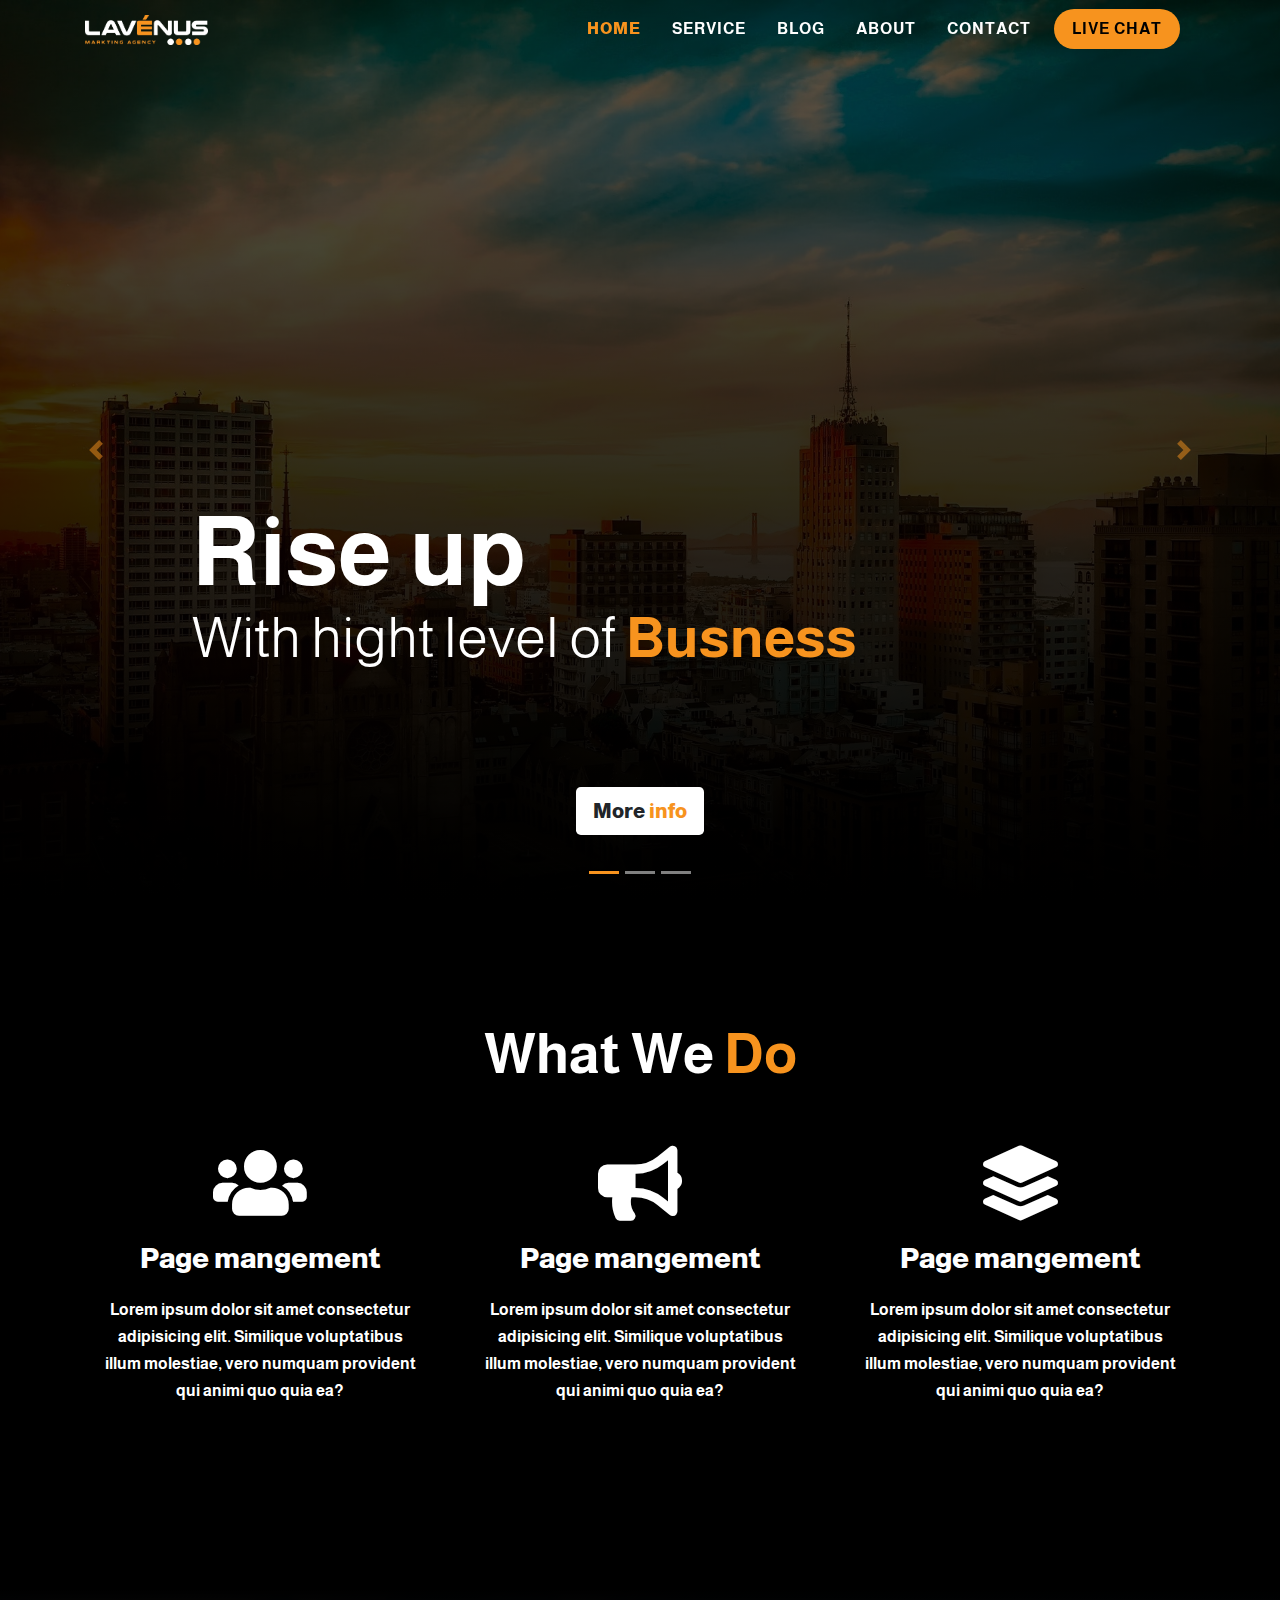
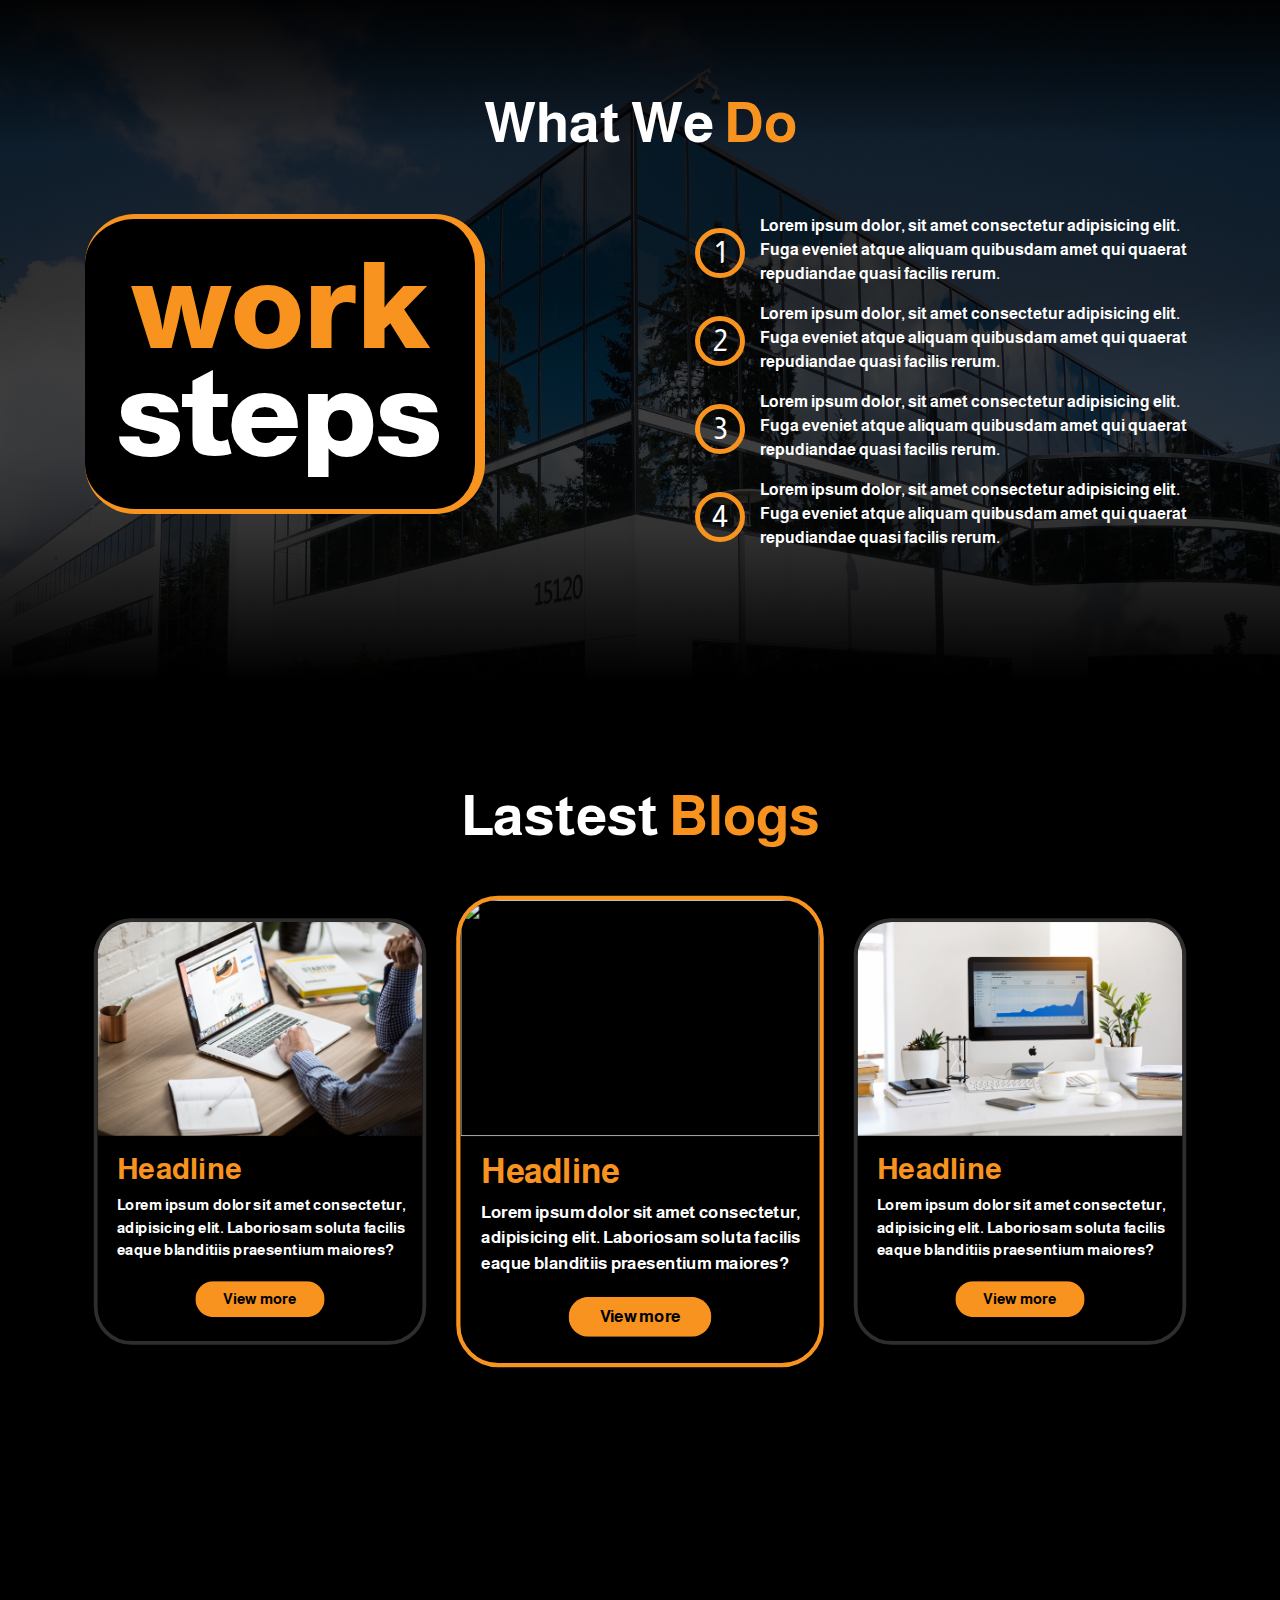
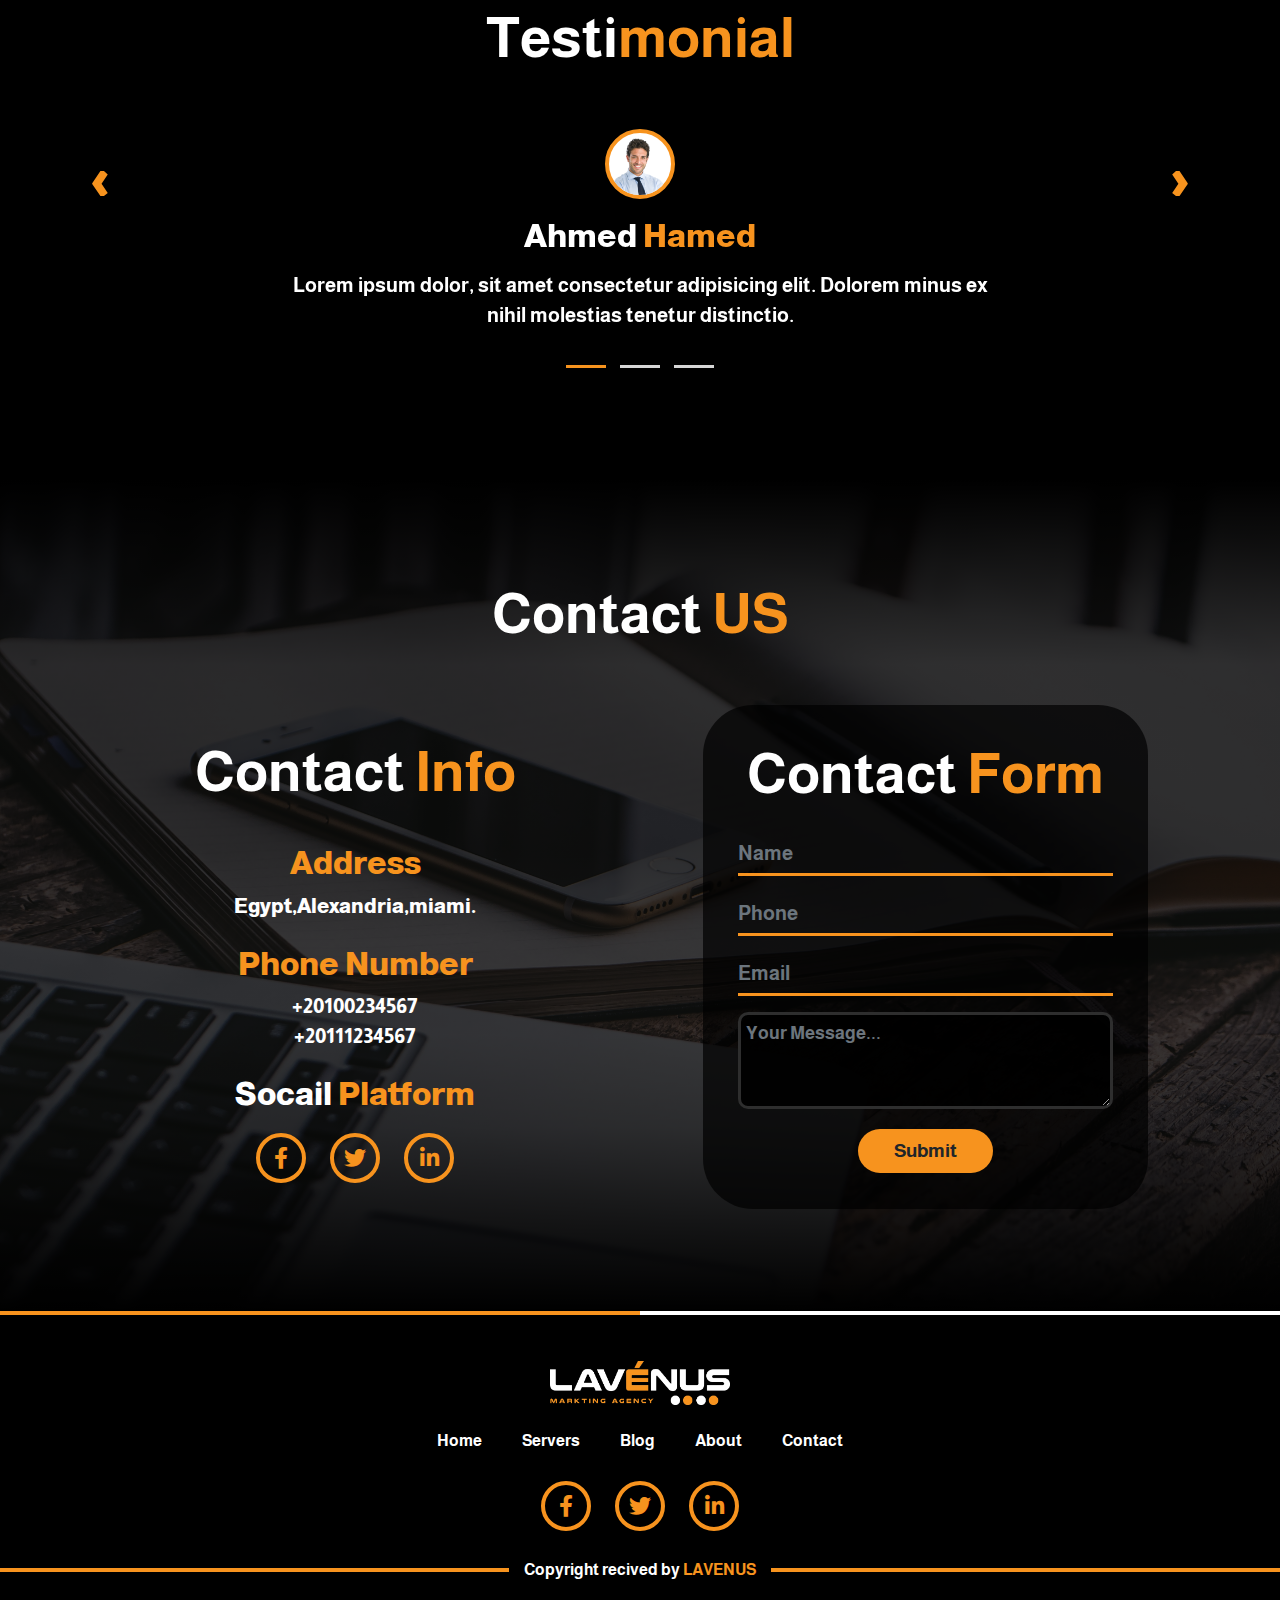
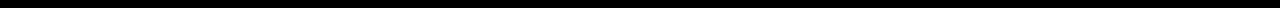
==== commit a42cf52f: "A" ====
--- a/index.html
+++ b/index.html
@@ -8,6 +8,7 @@
   <link href="css/owl.carousel.min.css" rel="stylesheet">
   <link href="css/owl.theme.default.min.css" rel="stylesheet">
   <link href="css/bootstrap.min.css" rel="stylesheet">
+  <link href="css/animate.css" rel="stylesheet">
   <link href="css/style.css" rel="stylesheet">
   <title>La vénus Marking Agency</title>
 </head>
@@ -99,17 +100,10 @@
         <div class="col-md-4 mb-5">
           <!-- Start item -->
           <div class="item">
-            <i class="fas fa-users"></i>
-            <h3>Page mangement</h3>
-            <p>Lorem ipsum dolor sit amet consectetur adipisicing elit. Similique voluptatibus illum molestiae, vero numquam provident qui animi quo quia ea?</p>
-          </div>
-          <!-- End item -->
-        </div>
-        <div class="col-md-4 mb-5">
-          <!-- Start item -->
-          <div class="item active">
-            <i class="fas fa-bullhorn"></i>
-            <h3>Page mangement</h3>
+            <a href="service.html">
+              <i class="fas fa-users"></i>
+              <h3>Page mangement</h3>
+            </a>
             <p>Lorem ipsum dolor sit amet consectetur adipisicing elit. Similique voluptatibus illum molestiae, vero numquam provident qui animi quo quia ea?</p>
           </div>
           <!-- End item -->
@@ -117,8 +111,21 @@
         <div class="col-md-4 mb-5">
           <!-- Start item -->
           <div class="item">
-            <i class="fas fa-layer-group"></i>
-            <h3>Page mangement</h3>
+            <a href="service.html">
+              <i class="fas fa-bullhorn"></i>
+              <h3>Page mangement</h3>
+            </a>
+            <p>Lorem ipsum dolor sit amet consectetur adipisicing elit. Similique voluptatibus illum molestiae, vero numquam provident qui animi quo quia ea?</p>
+          </div>
+          <!-- End item -->
+        </div>
+        <div class="col-md-4 mb-5">
+          <!-- Start item -->
+          <div class="item">
+            <a href="service.html">
+              <i class="fas fa-layer-group"></i>
+              <h3>Page mangement</h3>
+            </a>
             <p>Lorem ipsum dolor sit amet consectetur adipisicing elit. Similique voluptatibus illum molestiae, vero numquam provident qui animi quo quia ea?</p>
           </div>
           <!-- End item -->
@@ -165,7 +172,7 @@
             <div>
               <h2>Headline</h2>
               <p>Lorem ipsum dolor sit amet consectetur, adipisicing elit. Laboriosam soluta facilis eaque blanditiis praesentium maiores?</p>
-              <button class="btn">View more</button>
+              <button class="btn"><a href="blog.html">View more</a></button>
             </div>
           </div>
         </div>
@@ -177,7 +184,7 @@
             <div>
               <h2>Headline</h2>
               <p>Lorem ipsum dolor sit amet consectetur, adipisicing elit. Laboriosam soluta facilis eaque blanditiis praesentium maiores?</p>
-              <button class="btn">View more</button>
+              <button class="btn"><a href="blog.html">View more</a></button>
             </div>
           </div>
         </div>
@@ -189,7 +196,7 @@
             <div>
               <h2>Headline</h2>
               <p>Lorem ipsum dolor sit amet consectetur, adipisicing elit. Laboriosam soluta facilis eaque blanditiis praesentium maiores?</p>
-              <button class="btn">View more</button>
+              <button class="btn"><a href="blog.html">View more</a></button>
             </div>
           </div>
         </div>
@@ -307,6 +314,7 @@
   <script src="js/popper.min.js"></script>
   <script src="js/bootstrap.min.js"></script>
   <script src="js/owl.carousel.min.js"></script>
+  <script src="js/wow.js"></script>
   <script src="js/main.js"></script>
 </body>
 </html>--- a/css/style.css
+++ b/css/style.css
@@ -127,6 +127,10 @@
 #what-we-do-section .item {
   text-align: center;
 }
+#what-we-do-section .item a {
+  color: #fff;
+  text-decoration: none;
+}
 #what-we-do-section .item h3 {
   font-weight: 800;
   padding: 22px 0px 12px;
@@ -141,7 +145,7 @@
   padding: 0 16px;
   font-weight: 700;
 }
-#what-we-do-section .item.active h3, #what-we-do-section .item.active i {
+#what-we-do-section .item:hover h3, #what-we-do-section .item:hover i {
   color: #f7931e;
 }
 
@@ -244,10 +248,13 @@
   width: 40%;
   text-align: center;
   background: #f7931e;
+  border-radius: 50px;
+  margin: 20px auto 15px;
+  font-weight: 700;
+}
+#blog-section .blog div button a {
   color: #000;
-  border-radius: 50px;
-  margin: 20px auto 15px;
-  font-weight: 700;
+  text-decoration: none;
 }
 #blog-section .blog:hover {
   transform: scale(1.03);
@@ -255,7 +262,7 @@
 }
 #blog-section .blog.active {
   border: 4px solid #f7931e;
-  transform: scale(1.1);
+  transform: scale(1.05);
 }
 #blog-section .blog.active:hover {
   transform: scale(1.1);
@@ -561,17 +568,17 @@
   background: -webkit-linear-gradient(to bottom, rgba(0, 0, 0, 0.6), black);
   background: linear-gradient(to bottom, rgba(0, 0, 0, 0.6), black);
 }
+#head-page.style-two h2 {
+  font-size: 4.5rem;
+  font-weight: 800;
+}
+#head-page.style-two h2 span {
+  color: #f7931e;
+}
 #head-page.style-two .border-title {
   border: 5px dashed #f7931e;
   padding: 5px 30px 8px;
   border-radius: 50px;
-}
-#head-page.style-two h2 {
-  font-size: 4.5rem;
-  font-weight: 800;
-}
-#head-page.style-two h2 span {
-  color: #f7931e;
 }
 #head-page.style-two .line {
   border-bottom: 6px solid #f7931e;
@@ -696,7 +703,7 @@
   color: #f7931e;
 }
 #server-page .plan .item .info .buy {
-  min-width: 13%;
+  min-width: 15%;
 }
 #server-page .plan .item .info .buy .price {
   margin-bottom: 5px;
@@ -732,6 +739,7 @@
 }
 #all-blog .item {
   display: flex;
+  align-items: center;
 }
 #all-blog .item .img {
   min-width: 300px;
@@ -775,11 +783,338 @@
   font-weight: 700;
   margin-right: 15px;
 }
+#all-blog .item .info .control button a {
+  text-decoration: none;
+  color: #000;
+}
 #all-blog .item .info .control .like,
 #all-blog .item .info .control .share {
   font-size: 1.5rem;
   color: #f7931e;
   margin-right: 15px;
+}
+
+/* Blog Page */
+.blog-details-section {
+  padding-top: 100px;
+}
+
+.blog-details-section .posts-details .post-details {
+  border-radius: 5px;
+  -wekit-box-shadow: 0 2px 20px 0 rgba(0, 0, 0, 0.15);
+  box-shadow: 0 2px 20px 0 rgba(0, 0, 0, 0.15);
+  margin-bottom: 0px;
+  overflow: hidden;
+}
+
+.blog-details-section .posts-details .post-details img {
+  width: 100%;
+  max-height: 500px;
+  object-fit: cover;
+  margin-bottom: 15px;
+  padding: 0;
+}
+
+.blog-details-section .posts-details .post-details .blog-details {
+  padding: 0px 0px 40px;
+}
+
+.blog-details-section .posts-details .post-details .blog-details .meta {
+  padding-left: 0;
+  margin-bottom: 10px;
+  display: flex;
+  justify-content: space-between;
+}
+
+.blog-details-section .posts-details .post-details .blog-details .meta li {
+  display: inline-block;
+  font-weight: 700;
+}
+
+.blog-details-section .posts-details .post-details .blog-details .title {
+  font-size: 2.5rem;
+  color: #e87a13;
+  padding: 12px 0px;
+  font-weight: 700;
+}
+
+.blog-details-section .posts-details .post-details .blog-details p {
+  font-weight: 700;
+}
+
+.comment-details {
+  margin-bottom: 30px;
+}
+.comment-details .title {
+  color: #e87a13;
+  font-weight: 700;
+  margin-bottom: 25px;
+  border-bottom: 4px solid #e87a13;
+}
+.comment-details .comments {
+  margin-bottom: 15px;
+  border-bottom: 2px solid #e87a13;
+}
+.comment-details .comments h5 {
+  color: #e87a13;
+  font-weight: 700;
+  font-size: 1.8rem;
+}
+.comment-details .comments p {
+  font-weight: 700;
+  font-size: 1.1rem;
+  margin-bottom: 0;
+}
+.comment-details .comments .comment-buttons {
+  display: flex;
+  justify-content: flex-end;
+}
+.comment-details .comments .comment-buttons a {
+  text-decoration: none;
+  color: #e87a13;
+  margin-top: 5px;
+  margin-bottom: 10px;
+  font-weight: 700;
+  font-size: 1.1rem;
+}
+.comment-details .comments:last-child {
+  border-bottom: 0px;
+}
+
+.comment-form .title {
+  color: #e87a13;
+  font-weight: 700;
+  margin-bottom: 25px;
+  border-bottom: 4px solid #e87a13;
+}
+.comment-form input, .comment-form textarea {
+  background: transparent;
+  border-width: 0px 0px 3px 0px;
+  border-color: #f7931e;
+  border-radius: 0px;
+  color: #f7931e;
+  font-weight: 700;
+  padding-right: 0;
+}
+.comment-form textarea {
+  background: transparent;
+  border-width: 0px 0px 3px 0px;
+  border-color: #f7931e;
+  border-radius: 0px;
+  color: #f7931e;
+  font-weight: 700;
+}
+.comment-form input[placeholder],
+.comment-form textarea[placeholder] {
+  padding: 0;
+  font-size: 20px;
+}
+.comment-form input:focus {
+  box-shadow: 0 0 0 0rem rgba(247, 147, 30, 0.25) !important;
+  background: transparent !important;
+  border-width: 0px 0px 3px 0px;
+  border-color: #f7931e;
+}
+.comment-form textarea:focus {
+  box-shadow: 0 0 0 0rem rgba(247, 147, 30, 0.25) !important;
+  background: transparent !important;
+}
+.comment-form textarea {
+  background-color: rgba(0, 0, 0, 0.9);
+  font-size: 16px;
+  overflow-x: hidden;
+  border-width: 3px;
+  border-color: #2e2e2e;
+  border-radius: 10px;
+}
+.comment-form textarea[placeholder] {
+  padding: 5px;
+  font-size: 18px;
+}
+.comment-form textarea:focus {
+  border-color: #f7931e;
+}
+.comment-form button {
+  font-weight: 700;
+  margin-top: 20px;
+  font-size: 19px;
+  border-radius: 50px;
+  background: #f7931e;
+  padding: 7px 35px 6px 35px;
+  margin: auto;
+  border: 0;
+  display: block;
+  margin-bottom: 25px;
+}
+
+#single-blog {
+  padding: 80px 0px 40px;
+}
+#single-blog img {
+  display: block;
+  margin: auto;
+  width: 80%;
+  height: 400px;
+  object-fit: cover;
+}
+#single-blog .info {
+  display: flex;
+  flex-direction: column;
+  justify-content: center;
+}
+#single-blog .info h2 {
+  color: #f7931e;
+  font-weight: 700;
+  font-size: 2.3rem;
+  margin: 0px;
+}
+#single-blog .info p {
+  font-weight: 700;
+  margin-bottom: 8px;
+}
+#single-blog .info .control {
+  display: flex;
+  flex-direction: row;
+}
+#single-blog .info .control button {
+  border-radius: 50px;
+  background: #f7931e;
+  border: 3px solid #f7931e;
+  padding: 0px 20px;
+  font-weight: 700;
+  margin-right: 15px;
+}
+#single-blog .info .control .like,
+#single-blog .info .control .share {
+  font-size: 1.5rem;
+  color: #f7931e;
+  margin-right: 15px;
+}
+
+/* Blog services */
+#all-services {
+  padding: 80px 0px 40px;
+}
+#all-services .item {
+  display: flex;
+  align-items: center;
+}
+#all-services .item .img {
+  min-width: 300px;
+  max-width: 300px;
+  height: 230px;
+  border-radius: 50px;
+  border: 3px solid #f7931e;
+  overflow: hidden;
+  box-shadow: 0px 0px 8px #f7931e;
+}
+#all-services .item .img .overload {
+  background: rgba(0, 0, 0, 0.7);
+  position: absolute;
+  min-width: 295px;
+  max-width: 295px;
+  height: 225px;
+  border: 3px solid transparent;
+  overflow: hidden;
+  border-radius: 50px;
+  display: flex;
+  justify-content: center;
+  align-items: center;
+}
+#all-services .item .img .overload i {
+  font-size: 100px;
+  color: #f7931e;
+}
+#all-services .item .img img {
+  width: 100%;
+  height: 100%;
+  object-fit: cover;
+}
+#all-services .item .info {
+  margin-right: 35px;
+  margin-left: 35px;
+  display: flex;
+  flex-direction: column;
+  justify-content: center;
+}
+#all-services .item .info h2 {
+  color: #f7931e;
+  font-weight: 700;
+  font-size: 2.3rem;
+  margin: 0px;
+}
+#all-services .item .info p {
+  font-weight: 700;
+  margin-bottom: 8px;
+}
+#all-services .item .info .control {
+  display: flex;
+  flex-direction: row;
+  justify-content: flex-end;
+}
+#all-services .item .info .control button {
+  border-radius: 50px;
+  background: #f7931e;
+  border: 3px solid #f7931e;
+  padding: 0px 20px;
+  font-weight: 700;
+  margin-right: 15px;
+}
+#all-services .item .info .control button a {
+  text-decoration: none;
+  color: #000;
+}
+#all-services .item .info .control .price {
+  background: #fff;
+  border: 3px solid #fff;
+}
+#all-services .col-lg-12:nth-child(odd) .item {
+  flex-direction: row-reverse;
+}
+#all-services .col-lg-12:nth-child(odd) .item .info h2 {
+  text-align: right;
+}
+#all-services .col-lg-12:nth-child(odd) .item .control {
+  justify-content: flex-start;
+}
+
+.customer-img .content {
+  display: flex;
+  flex-direction: column;
+  justify-content: center;
+  align-items: center;
+}
+.customer-img .content .button-cus {
+  display: inline-block;
+  padding: 15px;
+  border: 4px dashed #f7931e;
+  border-radius: 50px;
+}
+.customer-img .content .button-cus button {
+  border: 0px;
+  background: #f7931e;
+  padding: 8px 40px;
+  font-size: 2rem;
+  border-radius: 50px;
+}
+.customer-img .content .button-cus button a {
+  color: #000;
+  text-decoration: none;
+  font-weight: 700;
+}
+.customer-img .content p {
+  font-weight: 700;
+  text-align: center;
+  margin-top: 30px;
+  font-size: 2rem;
+}
+.customer-img .content p span {
+  color: #f7931e;
+}
+.customer-img img {
+  width: 80%;
+  margin-left: auto;
+  display: block;
 }
 
 /* Contact Page */
@@ -870,6 +1205,49 @@
   #head-page.style-two .line {
     border: 0px;
   }
+
+  #all-services .item, #all-blog .item {
+    flex-direction: column;
+  }
+  #all-services .item .img, #all-blog .item .img {
+    margin-right: 0;
+  }
+  #all-services .item .info h2, #all-blog .item .info h2 {
+    margin-top: 15px;
+    text-align: center;
+  }
+  #all-services .item .info p, #all-blog .item .info p {
+    text-align: center;
+  }
+  #all-services .item .control, #all-blog .item .control {
+    justify-content: center !important;
+  }
+  #all-services .col-lg-12:nth-child(odd) .item, #all-blog .col-lg-12:nth-child(odd) .item {
+    flex-direction: column;
+  }
+  #all-services .col-lg-12:nth-child(odd) .item .info h2, #all-blog .col-lg-12:nth-child(odd) .item .info h2 {
+    margin-top: 15px;
+    text-align: center;
+  }
+  #all-services .col-lg-12:nth-child(odd) .item .info p, #all-blog .col-lg-12:nth-child(odd) .item .info p {
+    text-align: center;
+  }
+  #all-services .col-lg-12:nth-child(odd) .item .control, #all-blog .col-lg-12:nth-child(odd) .item .control {
+    justify-content: center;
+  }
+
+  #head-page.style-two .border-title {
+    font-size: 2.7rem;
+    border: 0;
+  }
+
+  #server-page .plan .item .info {
+    flex-direction: column;
+  }
+
+  .customer-img .content .button-cus button {
+    font-size: 1.5rem;
+  }
 }
 @media (min-width: 576px) and (max-width: 767.98px) {
   .navbar.navbar-dark .nav-item:last-child {
@@ -909,6 +1287,44 @@
 
   #contact-section .title-section.head-title {
     font-size: 40px;
+  }
+
+  #head-page.style-two .border-title {
+    font-size: 3rem;
+  }
+
+  #server-page .plan .item .info .buy {
+    min-width: 20%;
+  }
+
+  #all-services .item, #all-blog .item {
+    flex-direction: column;
+  }
+  #all-services .item .img, #all-blog .item .img {
+    margin-right: 0;
+  }
+  #all-services .item .info h2, #all-blog .item .info h2 {
+    margin-top: 15px;
+    text-align: center;
+  }
+  #all-services .item .info p, #all-blog .item .info p {
+    text-align: center;
+  }
+  #all-services .item .control, #all-blog .item .control {
+    justify-content: center !important;
+  }
+  #all-services .col-lg-12:nth-child(odd) .item, #all-blog .col-lg-12:nth-child(odd) .item {
+    flex-direction: column;
+  }
+  #all-services .col-lg-12:nth-child(odd) .item .info h2, #all-blog .col-lg-12:nth-child(odd) .item .info h2 {
+    margin-top: 15px;
+    text-align: center;
+  }
+  #all-services .col-lg-12:nth-child(odd) .item .info p, #all-blog .col-lg-12:nth-child(odd) .item .info p {
+    text-align: center;
+  }
+  #all-services .col-lg-12:nth-child(odd) .item .control, #all-blog .col-lg-12:nth-child(odd) .item .control {
+    justify-content: center;
   }
 }
 @media (min-width: 768px) and (max-width: 991.98px) {
@@ -950,6 +1366,10 @@
   #contact-section .title-section.head-title {
     font-size: 40px;
   }
+
+  #head-page.style-two .border-title {
+    font-size: 3.2rem;
+  }
 }
 
 /*# sourceMappingURL=style.css.map */
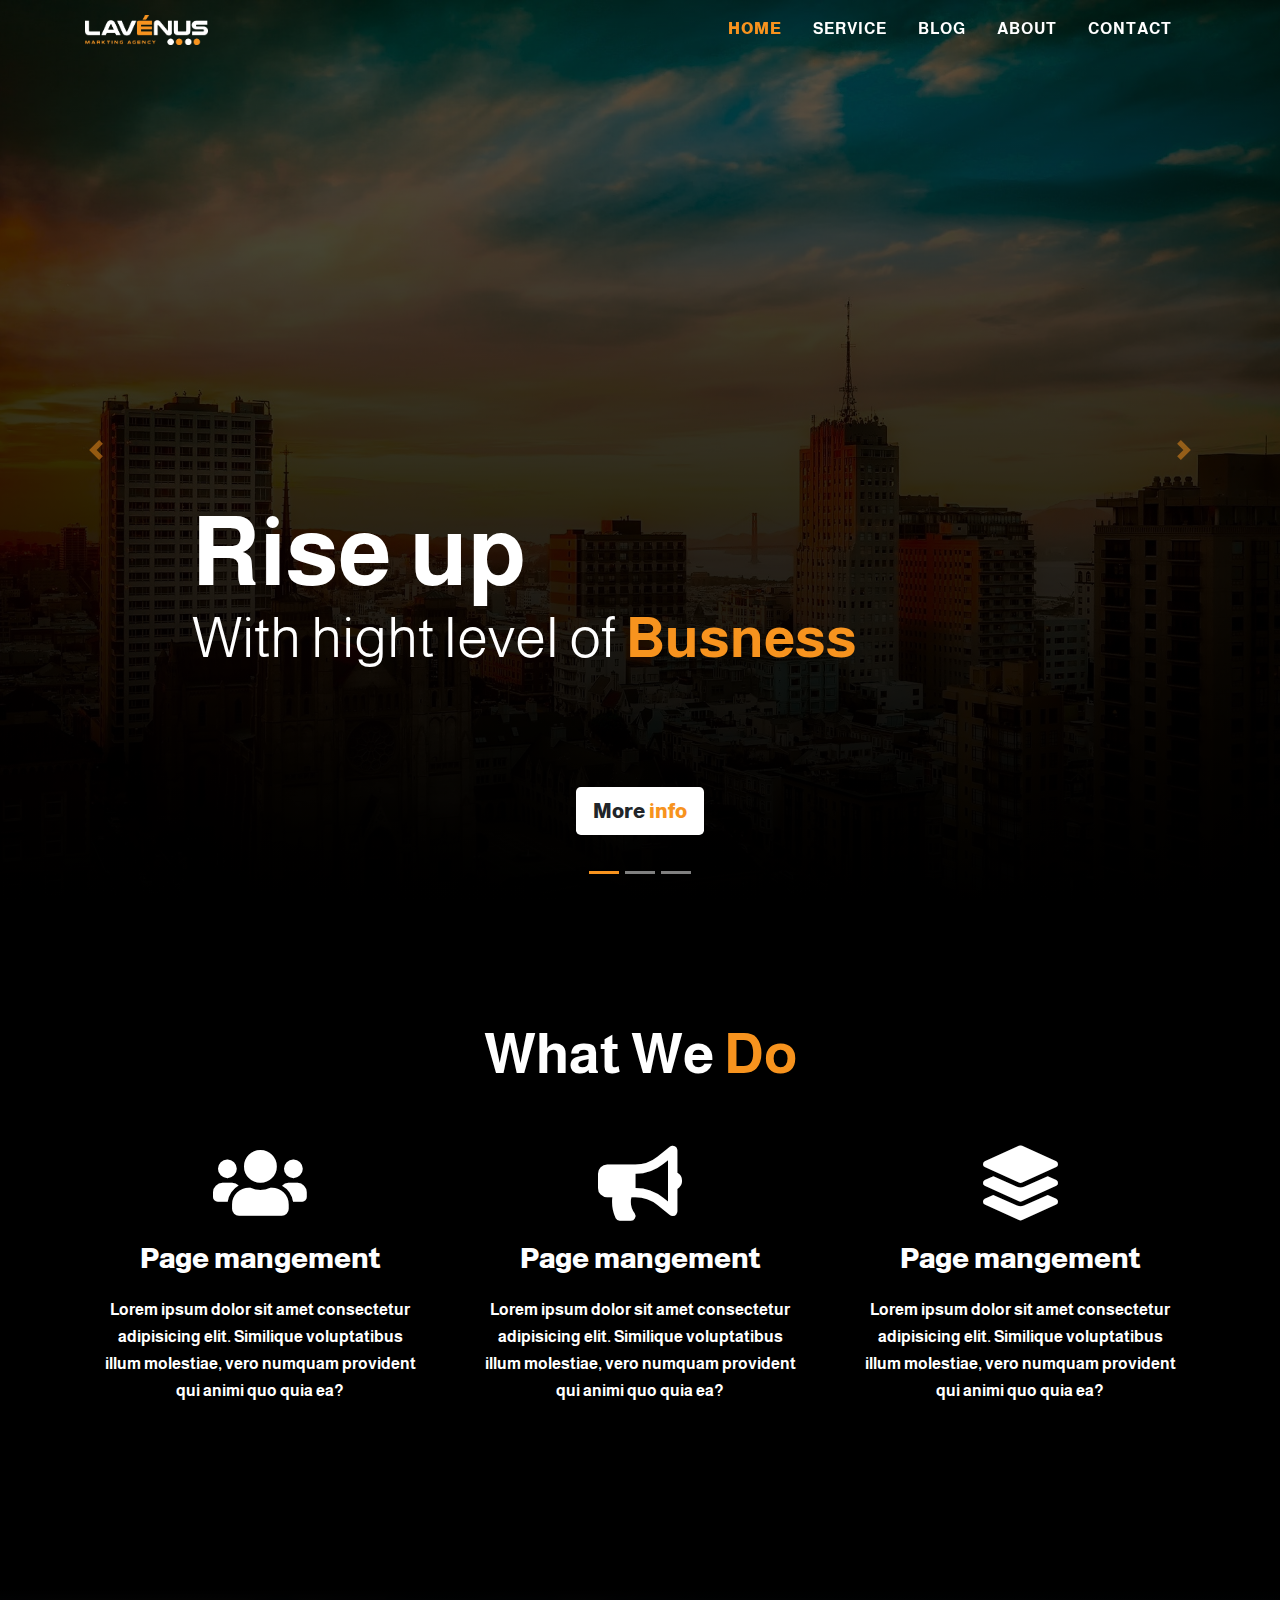
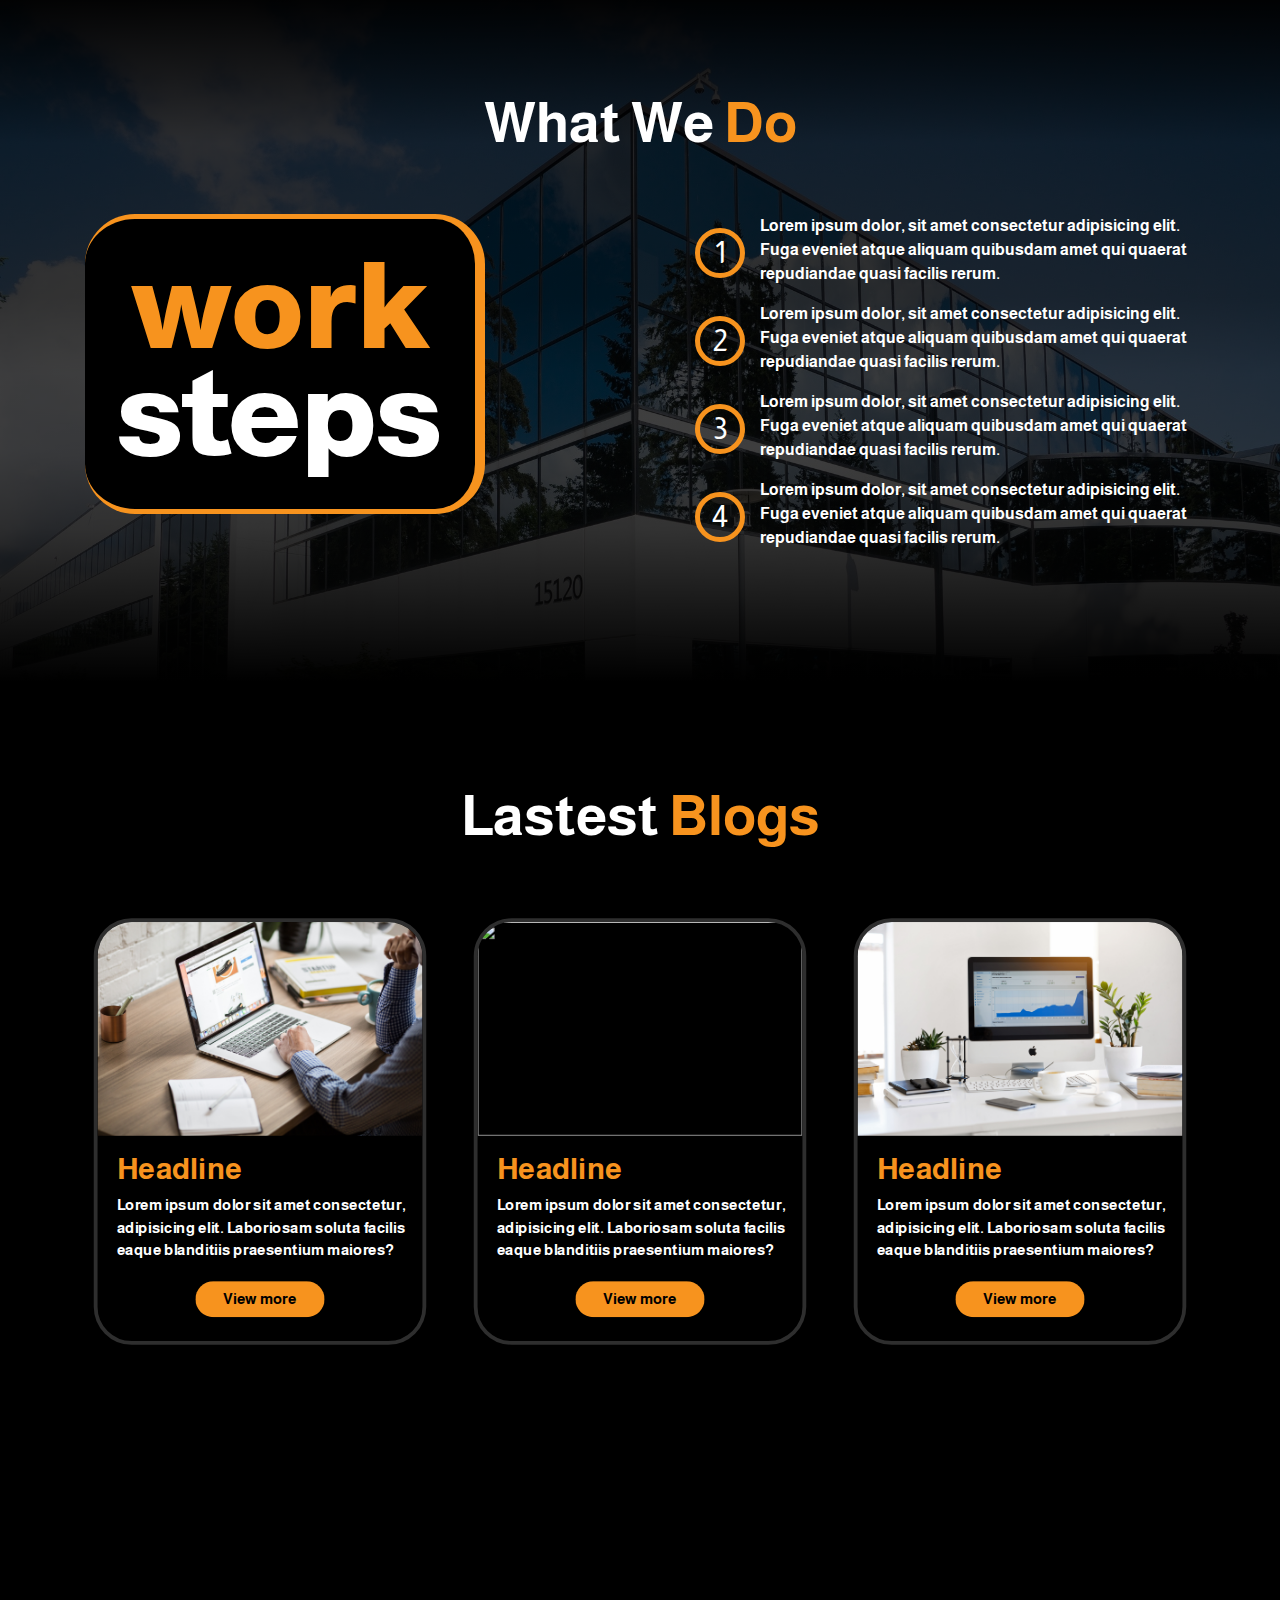
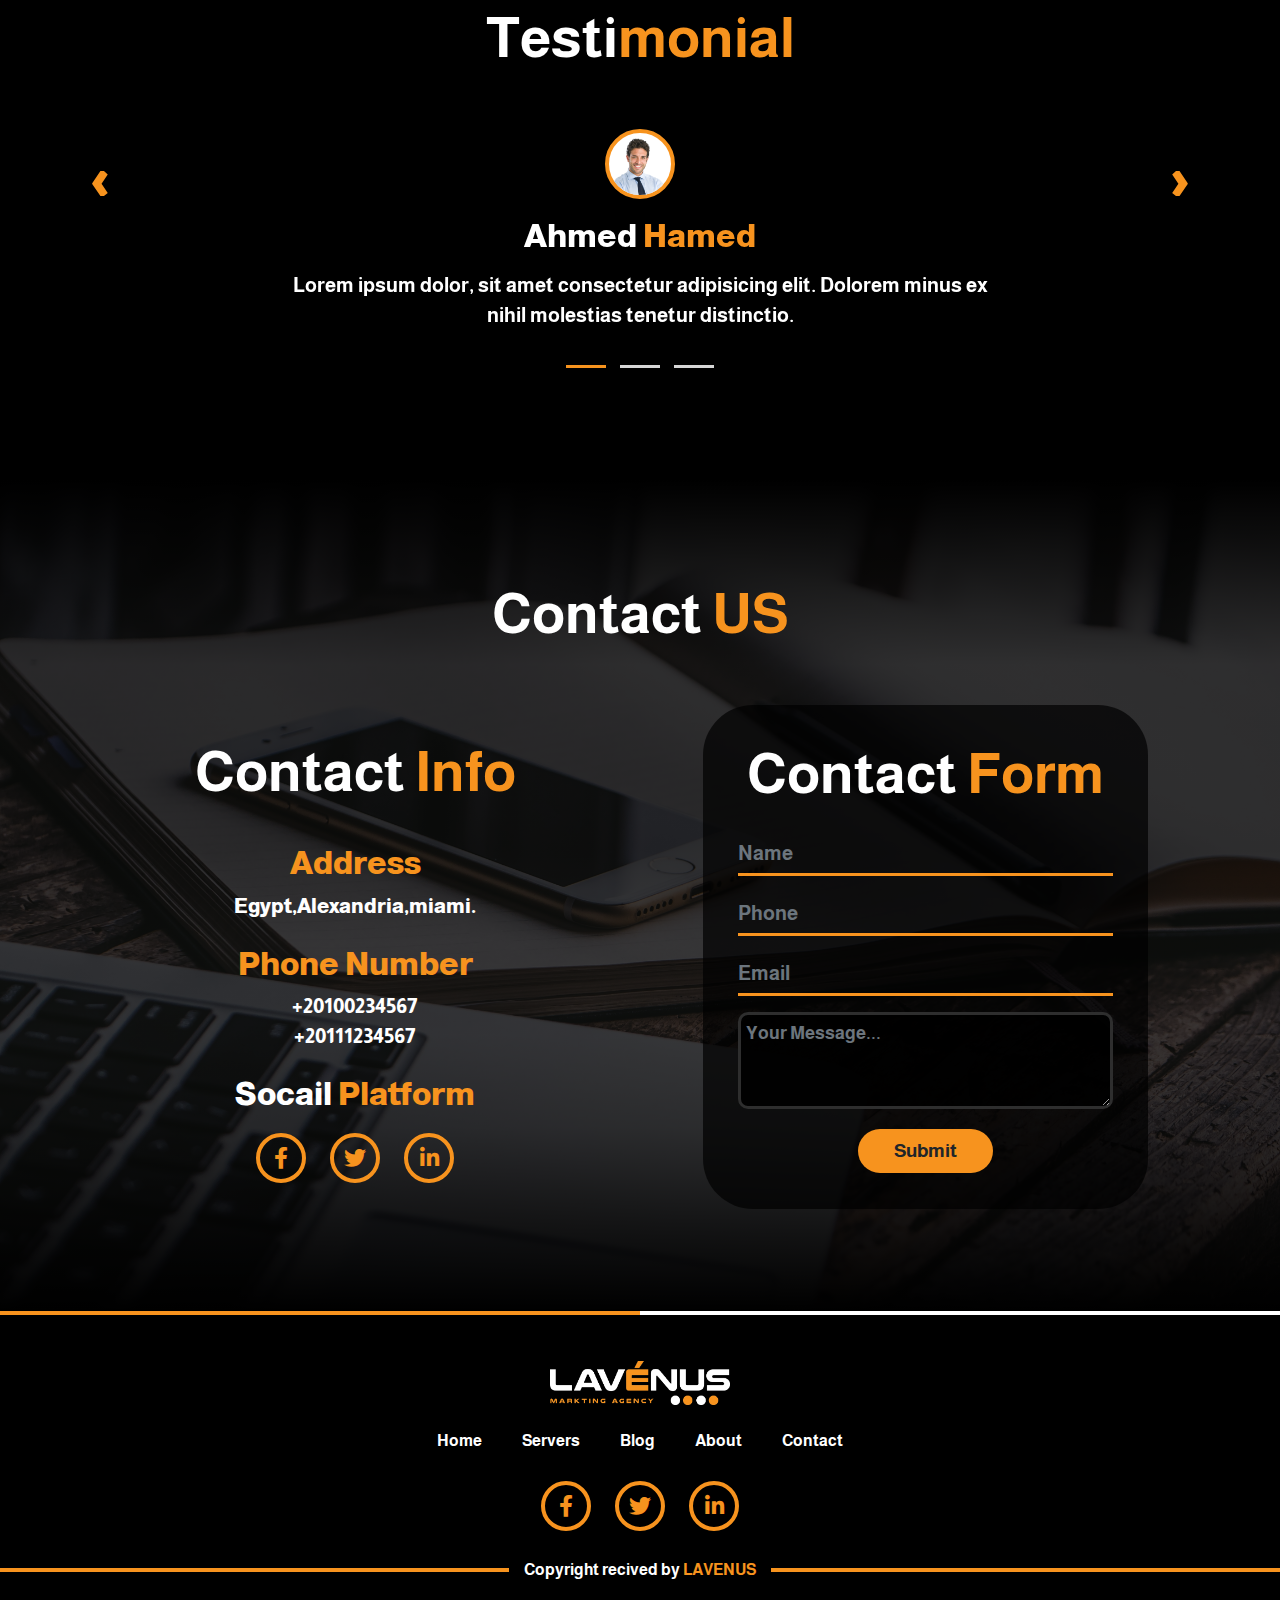
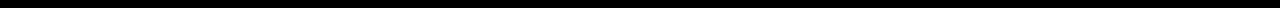
==== commit 41f50ca3: "A" ====
--- a/index.html
+++ b/index.html
@@ -38,9 +38,6 @@
           <li class="nav-item">
             <a class="nav-link" href="contact.html">contact</a>
           </li>
-          <li class="nav-item">
-            <a class="nav-link" href="live-chat.html">live chat</a>
-          </li>
         </ul>
       </div>
     </div>
--- a/css/style.css
+++ b/css/style.css
@@ -70,14 +70,6 @@
 .navbar.navbar-dark .nav-item.active a {
   font-weight: 800;
   color: #f7931e;
-}
-.navbar.navbar-dark .nav-item:last-child {
-  background: #f7931e;
-  border-radius: 50px;
-  padding: 0 10px;
-}
-.navbar.navbar-dark .nav-item:last-child a {
-  color: black;
 }
 .navbar.navbar-dark.scroll {
   background: rgba(0, 0, 0, 0.9) !important;
@@ -217,6 +209,7 @@
   padding: 100px 0px;
 }
 #blog-section .blog {
+  border: 4px solid #2e2e2e;
   width: 100%;
   overflow: hidden;
   border: 4px solid #2e2e2e;
@@ -257,15 +250,9 @@
   text-decoration: none;
 }
 #blog-section .blog:hover {
-  transform: scale(1.03);
+  transform: scale(1.05);
+  border: 4px solid #f7931e;
   transition: all 0.4s ease-in-out;
-}
-#blog-section .blog.active {
-  border: 4px solid #f7931e;
-  transform: scale(1.05);
-}
-#blog-section .blog.active:hover {
-  transform: scale(1.1);
 }
 
 /* testimonial section */
@@ -1128,11 +1115,6 @@
 
 /* Responsive */
 @media (max-width: 575.98px) {
-  .navbar.navbar-dark .nav-item:last-child {
-    width: 140px;
-    text-align: center;
-  }
-
   /* carousel */
   #carouselhead .carousel-item .carousel-caption h1 {
     font-size: 60px;
@@ -1250,11 +1232,6 @@
   }
 }
 @media (min-width: 576px) and (max-width: 767.98px) {
-  .navbar.navbar-dark .nav-item:last-child {
-    width: 140px;
-    text-align: center;
-  }
-
   /* carousel */
   #carouselhead .carousel-item .carousel-caption h1 {
     font-size: 60px;
@@ -1328,12 +1305,6 @@
   }
 }
 @media (min-width: 768px) and (max-width: 991.98px) {
-  /* Nav Bar */
-  .navbar.navbar-dark .nav-item:last-child {
-    width: 140px;
-    text-align: center;
-  }
-
   /* carousel */
   #carouselhead .carousel-item .carousel-caption h1 {
     font-size: 60px;
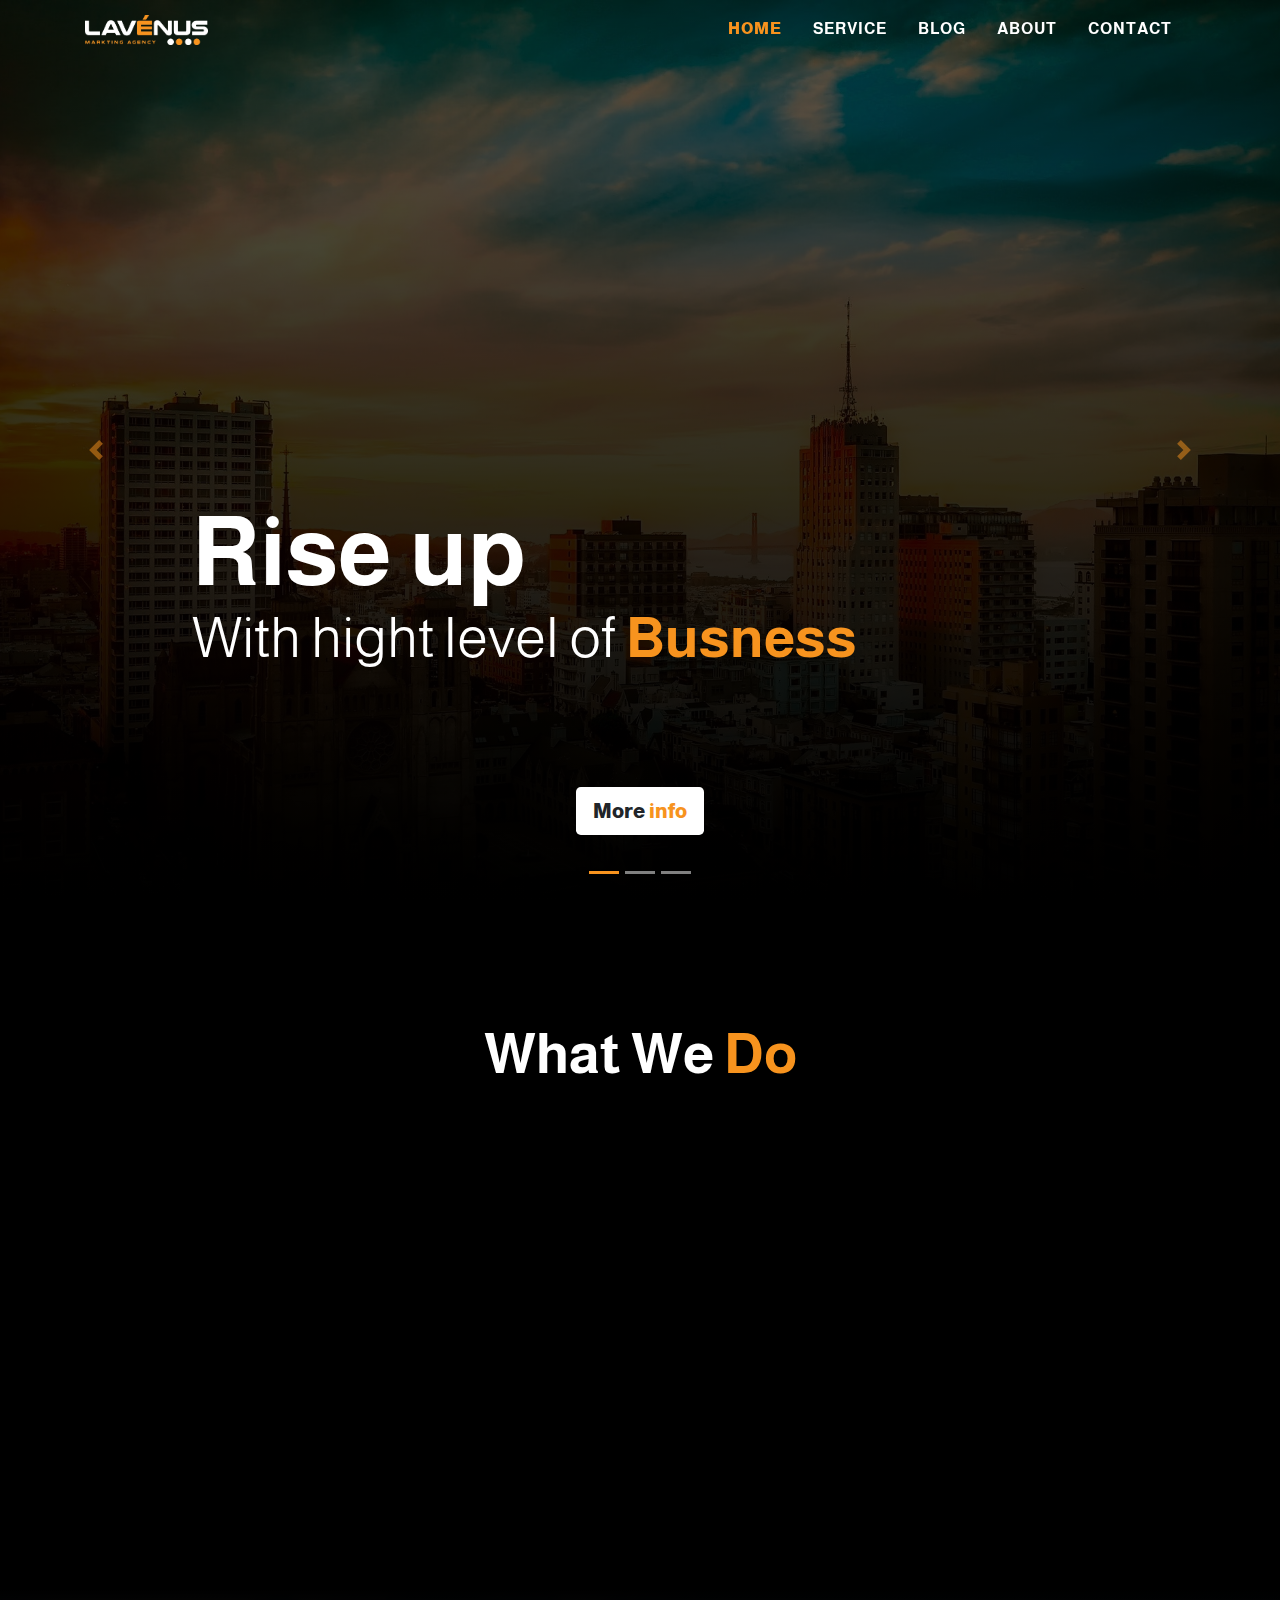
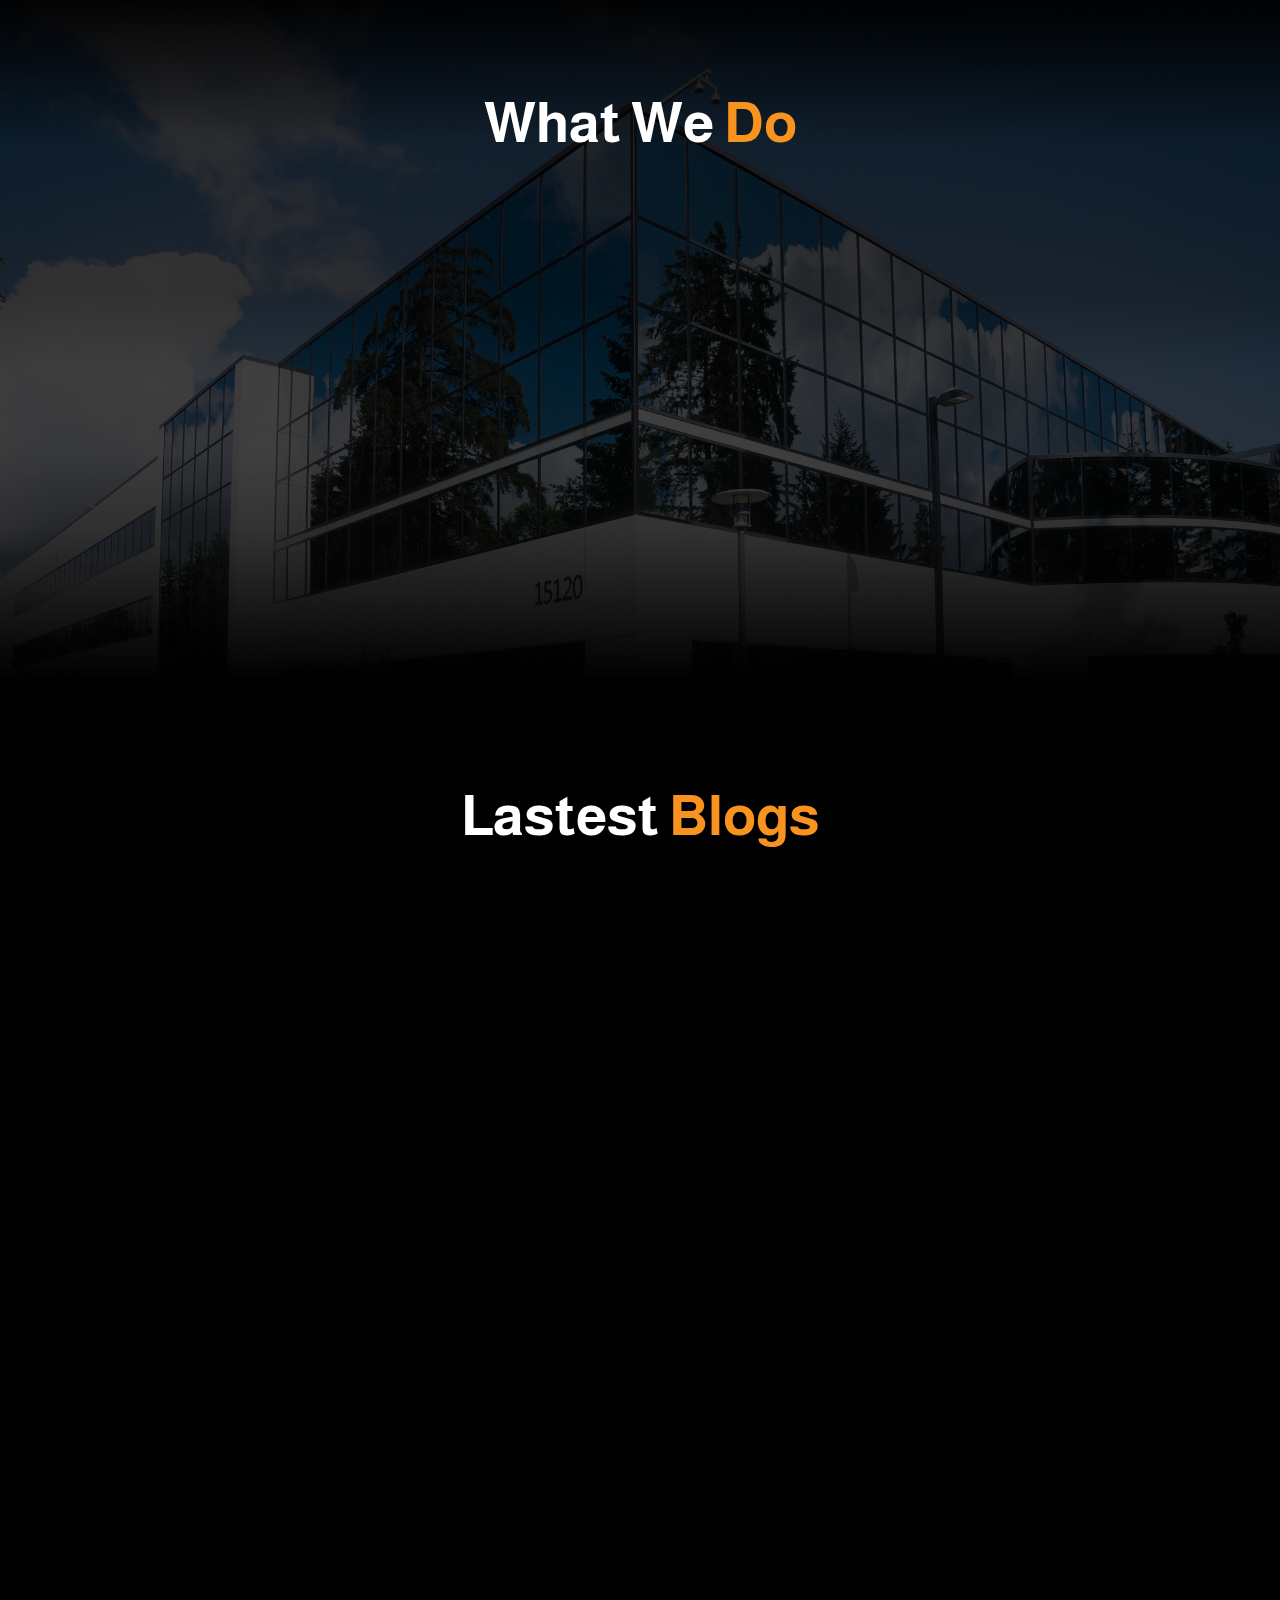
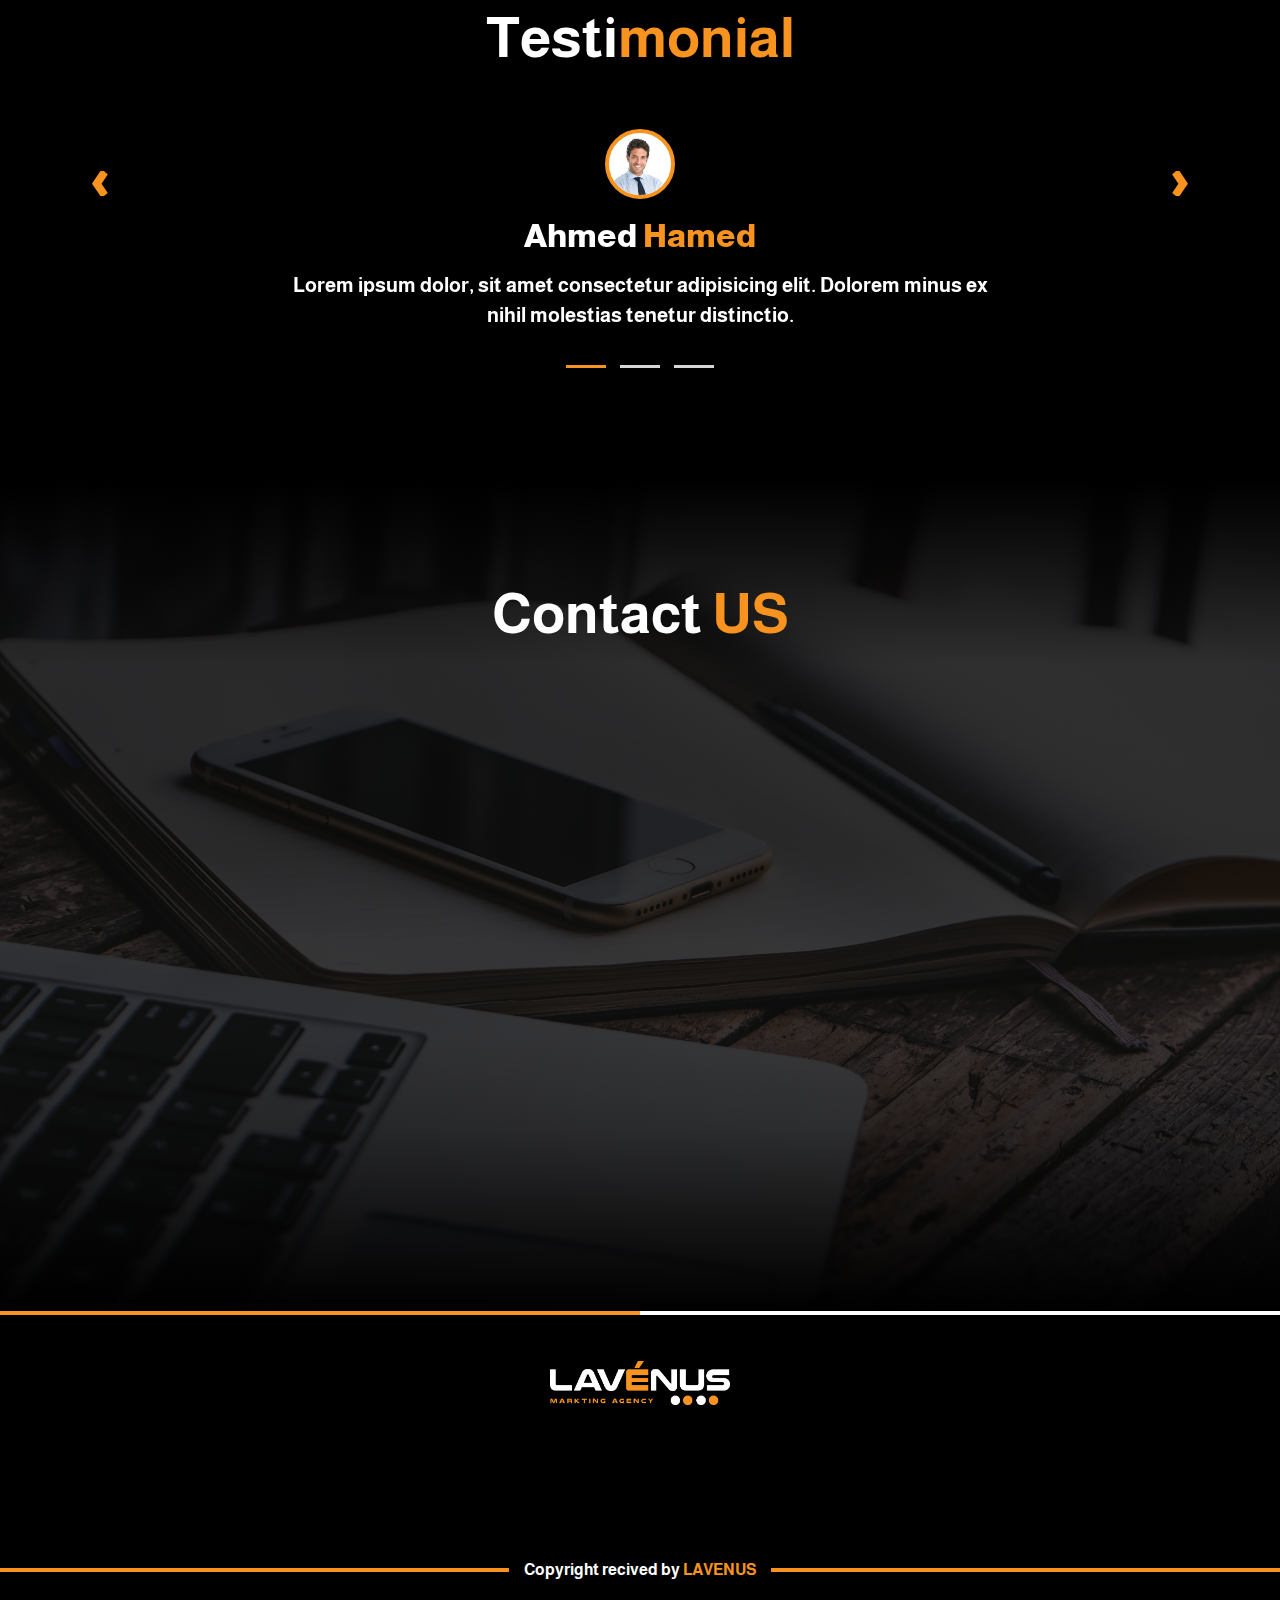
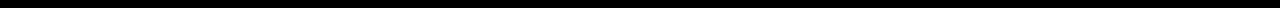
==== commit 027dd14f: "ِ" ====
--- a/index.html
+++ b/index.html
@@ -94,9 +94,9 @@
     <div class="container">
       <h2 class="title-section">what we <span>Do</span></h2>
       <div class="row">
-        <div class="col-md-4 mb-5">
+        <div class="col-md-4 mb-5 wow slideInLeft">
           <!-- Start item -->
-          <div class="item">
+          <div class="item wow pulse" data-wow-duration="2s" data-wow-iteration="100">
             <a href="service.html">
               <i class="fas fa-users"></i>
               <h3>Page mangement</h3>
@@ -105,9 +105,9 @@
           </div>
           <!-- End item -->
         </div>
-        <div class="col-md-4 mb-5">
+        <div class="col-md-4 mb-5 wow slideInUp">
           <!-- Start item -->
-          <div class="item">
+          <div class="item wow pulse" data-wow-duration="2s" data-wow-iteration="100">
             <a href="service.html">
               <i class="fas fa-bullhorn"></i>
               <h3>Page mangement</h3>
@@ -116,9 +116,9 @@
           </div>
           <!-- End item -->
         </div>
-        <div class="col-md-4 mb-5">
+        <div class="col-md-4 mb-5 wow slideInRight">
           <!-- Start item -->
-          <div class="item">
+          <div class="item wow pulse" data-wow-duration="2s" data-wow-iteration="100">
             <a href="service.html">
               <i class="fas fa-layer-group"></i>
               <h3>Page mangement</h3>
@@ -137,14 +137,14 @@
       <div class="container">
         <h2 class="title-section">what we <span>Do</span></h2>
         <div class="row">
-          <div class="col-lg-6 d-none d-lg-block">
+          <div class="col-lg-6 d-none d-lg-block wow slideInLeft">
             <div class="shape">
               <h2>
                 <span>work</span> steps
               </h2>
             </div>
           </div>
-          <div class="col-lg-6">
+          <div class="col-lg-6 wow slideInRight">
             <ul id="number-list">
               <li>Lorem ipsum dolor, sit amet consectetur adipisicing elit. Fuga eveniet atque aliquam quibusdam amet qui quaerat repudiandae quasi facilis rerum.</p></li>
               <li>Lorem ipsum dolor, sit amet consectetur adipisicing elit. Fuga eveniet atque aliquam quibusdam amet qui quaerat repudiandae quasi facilis rerum.</li>
@@ -163,7 +163,7 @@
       <h2 class="title-section">lastest <span>Blogs</span></h2>
       <div class="row">
         <!-- Start item -->
-        <div class="col-lg-4 col-md-6 mb-5">
+        <div class="col-lg-4 col-md-6 mb-5 wow slideInLeft">
           <div class="blog">
             <img src="img/blog1.jpg" alt="">
             <div>
@@ -175,8 +175,8 @@
         </div>
         <!-- End item -->
         <!-- Start item -->
-        <div class="col-lg-4 col-md-6 mb-5">
-          <div class="blog active">
+        <div class="col-lg-4 col-md-6 mb-5 wow slideInUp">
+          <div class="blog">
             <img src="img/blog2.jpg" alt="">
             <div>
               <h2>Headline</h2>
@@ -187,7 +187,7 @@
         </div>
         <!-- End item -->
         <!-- Start item -->
-        <div class="col-lg-4 col-md-6 mb-5 mx-auto">
+        <div class="col-lg-4 col-md-6 mb-5 mx-auto wow slideInRight">
           <div class="blog">
             <img src="img/blog3.jpg" alt="">
             <div>
@@ -238,7 +238,7 @@
       <div class="container">
         <h2 class="title-section">Contact <span>US</span></h2>
         <div class="row">
-          <div class="col-md-6">
+          <div class="col-md-6 wow bounce">
             <div class="contact-info">
               <h2 class="title-section head-title">Contact <span>Info</span></h2>
               <div>
@@ -260,7 +260,7 @@
               </div>
             </div>
           </div>
-          <div class="col-lg-5 col-md-6 mx-auto">
+          <div class="col-lg-5 col-md-6 mx-auto wow bounce">
             <div class="contact-form">
               <h2 class="title-section head-title">Contact <span>Form</span></h2>
               <form action="">
@@ -291,14 +291,14 @@
   <footer>
     <div class="container">
       <img src="img/logo.gif" alt="">
-      <ul class="menu">
+      <ul class="menu wow slideInUp">
         <li><a href="index.html">home</a></li>
         <li><a href="servers.htmk">servers</a></li>
         <li><a href="blogs.html">blog</a></li>
         <li><a href="about.html">about</a></li>
         <li><a href="contact.html">contact</a></li>
       </ul>
-      <ul class="social-list">
+      <ul class="social-list wow slideInUp">
         <li><a href="#"><i class="fab fa-facebook-f"></i></a></li>
         <li><a href="#"><i class="fab fa-twitter"></i></a></li>
         <li><a href="#"><i class="fab  fa-linkedin-in"></i></a></li>
@@ -311,7 +311,7 @@
   <script src="js/popper.min.js"></script>
   <script src="js/bootstrap.min.js"></script>
   <script src="js/owl.carousel.min.js"></script>
-  <script src="js/wow.js"></script>
+  <script src="js/wow.min.js"></script>
   <script src="js/main.js"></script>
 </body>
 </html>--- a/css/style.css
+++ b/css/style.css
@@ -10,6 +10,7 @@
   font-family: "Almarai", sans-serif;
   background: #000;
   color: #fff;
+  overflow-x: hidden;
 }
 
 .title-section {
